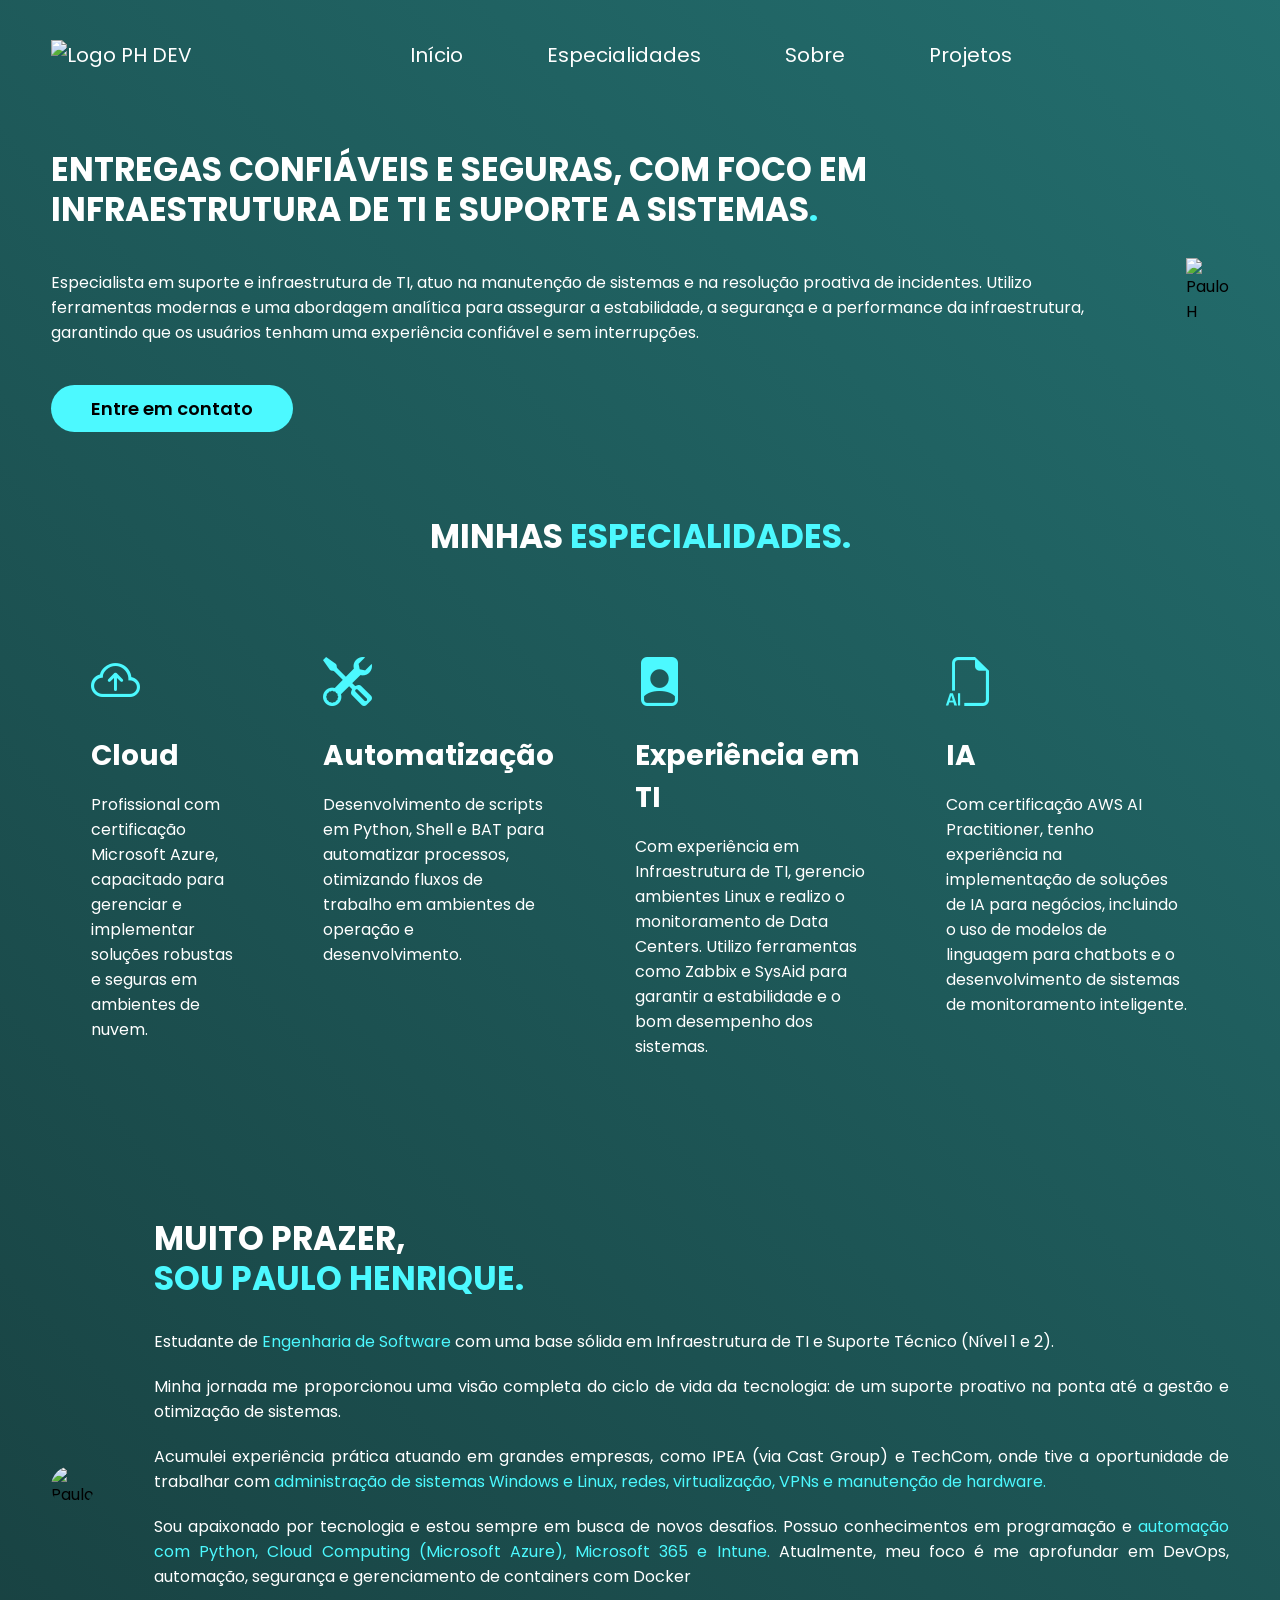
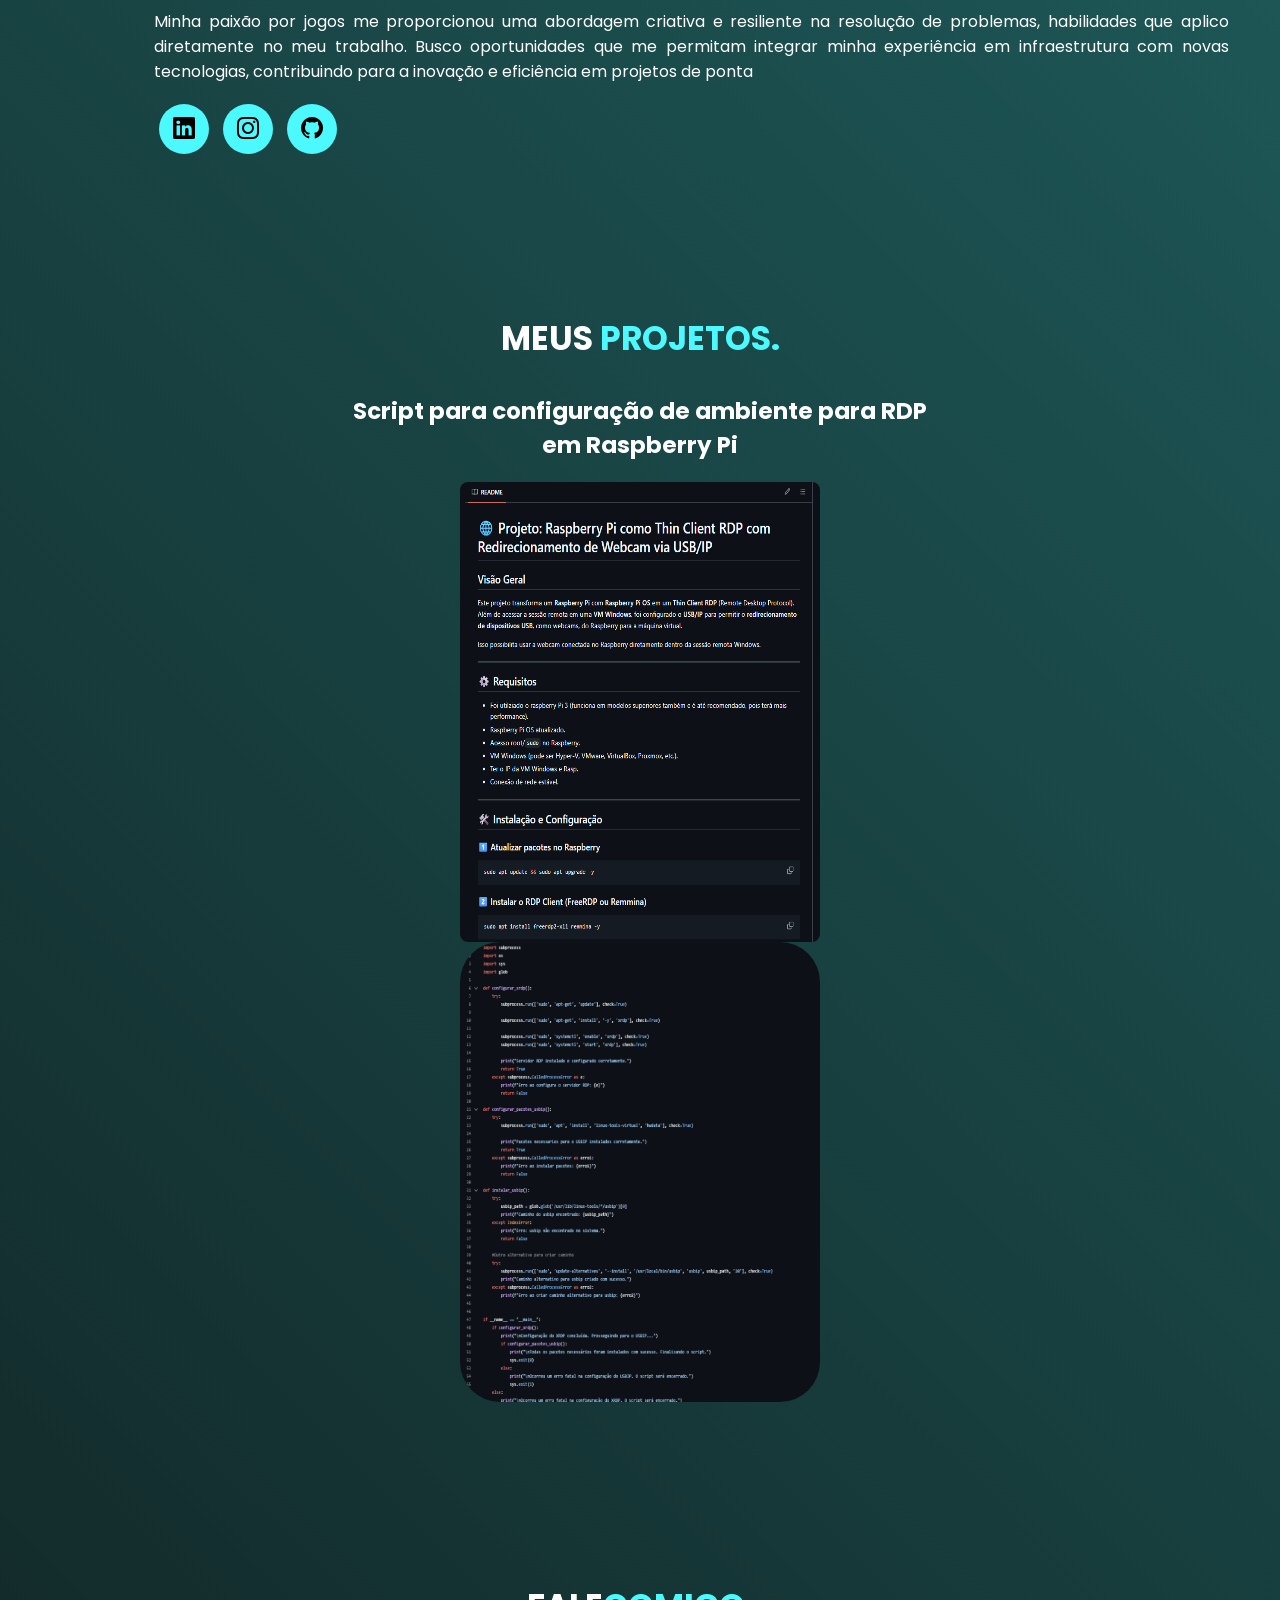
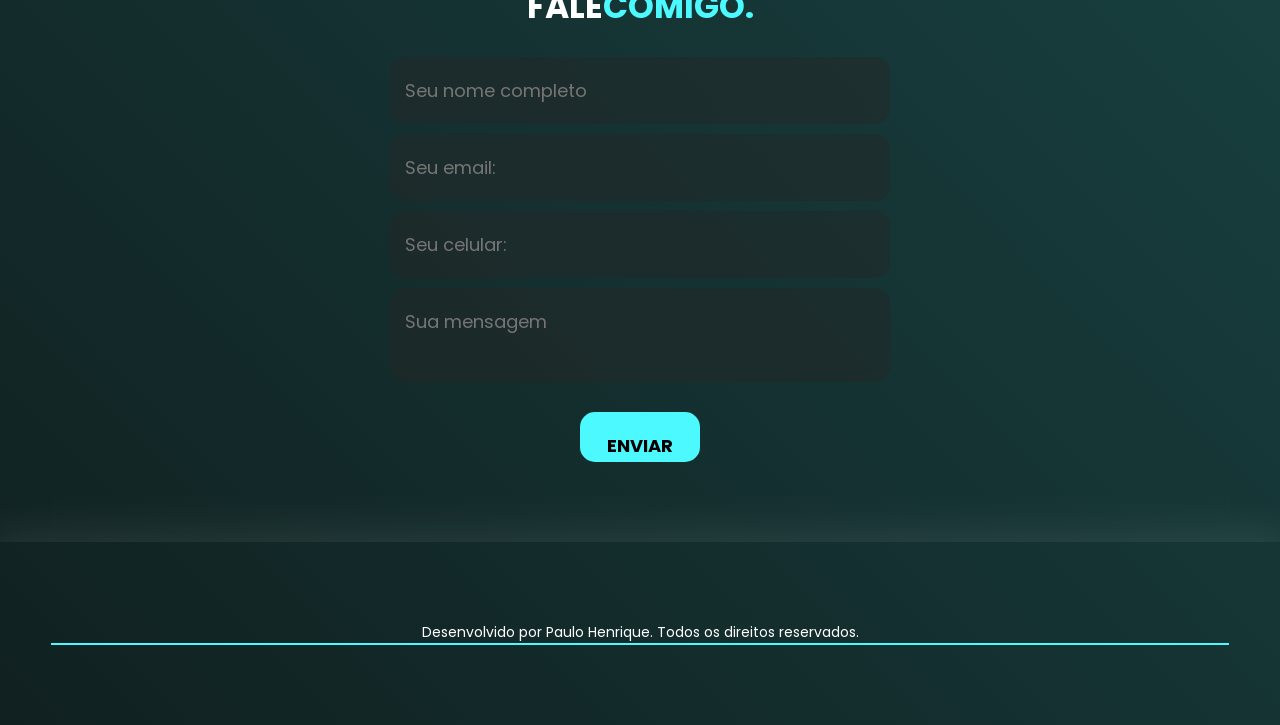
==== PaginaWeb/web.html @ cc7b6ec9 "Mais imagens adicionadas" ====
<!DOCTYPE html>
<html lang="pt-br">

<!--Parte do cabeçalho do site-->
<head>
    <base href="/" />
    <meta charset="UTF-8">
    <meta name="viewport" content="width=device-width, initial-scale=1.0">
    <link rel="stylesheet" href="/PaginaWeb/styleweb.css">
    <!-- Google Fonts -->
    <link rel="preconnect" href="https://fonts.googleapis.com">
    <link rel="preconnect" href="https://fonts.gstatic.com" crossorigin>
    <link href="https://fonts.googleapis.com/css2?family=Poppins:wght@100;200;300;400;500;600;700;800;900&display=swap" rel="stylesheet">
    <link rel="stylesheet" href="https://cdn.jsdelivr.net/npm/bootstrap-icons@1.11.3/font/bootstrap-icons.min.css">
    <title></title>
</head>

<!--Começa o corpo do site-->
<body>
    <header>
        <div class="interface">
            <div class="logo">
                <a href="#">
                    <img src="PaginaWeb/images/logo3.png" alt="Logo PH DEV" width="140" height="150">
                </a>
            </div>
            <nav class="menu-desktop">
                <ul>
                    <li><a href="#inicio">Início</a></li>
                    <li><a href="#especialidades">Especialidades</a></li>
                    <li><a href="#sobre">Sobre</a></li>
                    <li><a href="#projetos">Projetos</a></li>
                </ul>
            </nav>

            <!--menu mobile-->
            <div class="menu-mobile">
                <div class="ph-abrir menu">
                    <i class="bi bi-list"></i>
                </div>
                <div class="ph-fechar">
                    <i class="bi bi-x-lg"></i>
                </div>
                <nav>
                    <ul>
                        <li><a href="#">Início</a></li>
                        <li><a href="#">Especialidades</a></li>
                        <li><a href="#">Sobre</a></li>
                        <li><a href="#">Projetos</a></li>
                        <li><a href="#">Contato</a></li>
                    </ul>
                </nav>
            </div><!--meumobile-->
            <div class="overlay-menu"></div>
        </div><!--interface-->
    </header>
    <!--Fim do mobile-->

    <main>
        <section id="inicio" class="topo-do-site">
            <div class="interface">
                <div class="flex">
                    <div class="txt-topo-site">
                        <h1>ENTREGAS CONFIÁVEIS E SEGURAS, COM FOCO EM INFRAESTRUTURA DE TI E SUPORTE A SISTEMAS<span>.</span></h1>
                        <p>Especialista em suporte e infraestrutura de TI, atuo na manutenção de sistemas e na resolução proativa de incidentes. Utilizo ferramentas modernas e uma abordagem analítica para assegurar a estabilidade, a segurança e a performance da infraestrutura, garantindo que os usuários tenham uma experiência confiável e sem interrupções.</p>
                        <div class="ph-contato">
                            <button onclick="toggleMenu()">Entre em contato</button>
                            <div id="menu-contato" class="dropdown-content">
                                <a href="mailto:paulo.henrg1@gmail.com" target="_blank">Email</a>
                                <a href="https://wa.me/61998607824" target="_blank">Whatsapp</a>
                                <a href="https://www.linkedin.com/in/euopaulo" target="_blank">linkedin</a>
                            </div>
                        </div><!--fim do phcontato-->
                    </div><!--txt-->
                    <div class="img-topo-site">
                        <img src="/PaginaWeb/images/datacenter.png" alt="Paulo H" width="530" height="500"
                            height="410">
                    </div><!--img-->
                </div><!--flex-->
            </div><!--interface-->
        </section><!--topodosite-->

        
        <section id="especialidades" class="especialidades">
            <div class="interface">
                <h2 class="titulo">MINHAS <span>ESPECIALIDADES.</span></h2>
                <div class="flex">
                    <div class="especialidades-box">
                        <i class="bi bi-cloud-arrow-up"></i>
                        <h3>Cloud</h3>
                        <p>Profissional com certificação Microsoft Azure, capacitado para gerenciar e implementar soluções robustas e seguras em ambientes de nuvem.</p>
                    </div>
                    <div class="especialidades-box">
                        <i class="bi bi-tools"></i>
                        <h3>Automatização</h3>
                        <p>Desenvolvimento de scripts em Python, Shell e BAT para automatizar processos, otimizando fluxos de trabalho em ambientes de operação e desenvolvimento.</p>
                    </div>
                    <div class="especialidades-box">
                        <i class="bi bi-file-person-fill"></i>
                        <h3>Experiência em TI</h3>
                        <p>Com experiência em Infraestrutura de TI, gerencio ambientes Linux e realizo o monitoramento de Data Centers. Utilizo ferramentas como Zabbix e SysAid para garantir a estabilidade e o bom desempenho dos sistemas.</p>
                    </div>
                    <div class="especialidades-box">
                        <i class="bi bi-filetype-ai"></i>
                        <h3>IA</h3>
                        <p>Com certificação AWS AI Practitioner, tenho experiência na implementação de soluções de IA para negócios, incluindo o uso de modelos de linguagem para chatbots e o desenvolvimento de sistemas de monitoramento inteligente.</p>
                </div><!--flex-->
            </div><!--interface-->
        </section><!--especialidades-->

        <section id="sobre" class="sobre">
            <div class="interface">
                <div class="flex">
                    <div class="img-sobre">
                        <img src="/PaginaWeb/images/eu1.png" alt="Paulo" width="330" height="600">
                    </div><!--img-->
                    <div class="txt-sobre">
                        <h2>MUITO PRAZER, <span>SOU PAULO HENRIQUE.</span></h2>
                        <p>Estudante de <span>Engenharia de Software</span> com uma base sólida em Infraestrutura de TI e Suporte Técnico (Nível 1 e 2).</p>
                        <p>Minha jornada me proporcionou uma visão completa do ciclo de vida da tecnologia: de um suporte proativo na ponta até a gestão e otimização de sistemas.</p>

                            <p>Acumulei experiência prática atuando em grandes empresas, como IPEA (via Cast Group) e TechCom, onde tive a oportunidade de trabalhar com <span>administração de sistemas Windows e Linux, redes, virtualização, VPNs e manutenção de hardware.</span></p>

                        <p>Sou apaixonado por tecnologia e estou sempre em busca de novos desafios. Possuo conhecimentos em programação e <span>automação com Python, Cloud Computing (Microsoft Azure), Microsoft 365 e Intune.</span> Atualmente, meu foco é me aprofundar em DevOps, automação, segurança e gerenciamento de containers com Docker</p>

                        <p>Minha paixão por jogos me proporcionou uma abordagem criativa e resiliente na resolução de problemas, habilidades que aplico diretamente no meu trabalho. Busco oportunidades que me permitam integrar minha experiência em infraestrutura com novas tecnologias, contribuindo para a inovação e eficiência em projetos de ponta</p>
                        <div class="ph-social">
                            <a href="https://www.linkedin.com/in/euopaulo/"><button><i
                                        class="bi bi-linkedin"></i></button></a>
                            <a href="https://www.instagram.com/paulin.cx/"><button><i
                                        class="bi bi-instagram"></i></button></a>
                            <a href="https://github.com/euopaulin"><button><i class="bi bi-github"></i></button></a>
                        </div>
                    </div><!--flex-->
                </div><!--interface-->
        </section><!--sobre-->

        <section id="projetos" class="portfolio">
            <div class="container">
                <h2>MEUS <span>PROJETOS.</span></h2>
                <div class="project-list">
                        <div class="portfolio-img">
                            <h3 class="ScriptLinux">Script para configuração de ambiente para RDP em Raspberry Pi</h3>
                            <img class="img-port" src="/PaginaWeb/images/rdp.png" alt="Projeto RDP Raspberry Pi" height="800" width="730" style="border-radius: 8px;">
                            <img class="img-port" src="/PaginaWeb/images/port2.png" alt="Icone RDP" width="80" height="80">
                        </div>
                    
                </div>
            </div>
        </section>

        <section id="formulario" class="formulario">
            <div class="interface">
                <h2 class="titulo">FALE<span>COMIGO.</span></h2>
                &nbsp&nbsp
                <form action="">
                    <input type="text" name="" id="formul" placeholder="Seu nome completo" required>
                    <input type="text" name="" id="" placeholder="Seu email:" required>
                    <input type="text" name="" id="" placeholder="Seu celular:" required>
                    <textarea name="" id="" placeholder="Sua mensagem" required></textarea>
                    <div class="btn-enviar"><input type="submit" value="ENVIAR"></div>
                </form>
            </div><!--interface-->
        </section><!--formulario-->
    </main>
    <footer>
        <div class="interface">
            <div class="line-footer">
            </div>
            <section class="creditos">
                <p>Desenvolvido por Paulo Henrique. Todos os direitos reservados.</p>
                <div class="line-footer borda">
                    <p>
                        <i></i>
                    </p>
                </div>
            </section>
        </div><!--interface-->
    </footer>
    <script src="script.js"></script>
</body>
</html>
---- PaginaWeb/styleweb.css ----
/* ESTILO GERAL */
/*@keyframes fundoAnimado {
  0% {
    background-position: 0% 50%;
  }
  50% {
    background-position: 100% 50%;
  }
  100% {
    background-position: 0% 50%;
  }
}*/
* {
  margin: 0;
  padding: 0;
  box-sizing: border-box;
  font-family: "Poppins", sans-serif;
}

body {
  animation: fundoAnimado 8s infinite;
  background: linear-gradient(45deg, #227272, #0c0c0c, #30a7a7);
  background-size: 400% 400%;
  transition: background 5s ease;
}

.interface {
  max-width: 1280px;
  margin: 0 auto;
}

.flex {
  display: flex;
}

h2.titulo {
  color: white;
  font-size: 33px;
  text-align: center;
}

button:hover {
  box-shadow: 0px 0px 8px rgb(76, 249, 255);
  transform: scale(1.05);
  transition: 0.2s;
}

h2.titulo span {
  color: rgb(76, 249, 255);
  font-size: 33px;
  text-align: center;
}

/* ESTILO DO CABEÇALHO */

header {
  padding: 40px 4%;
}

header > .interface {
  display: flex;
  align-items: center;
  justify-content: space-between;
}

header a {
  color: rgb(255, 255, 255);
  text-decoration: none;
  font-size: 20px;
  display: inline-block;
  transition: 0.2s;
}

header nav.menu-desktop a:hover {
  color: rgb(76, 249, 255);
  transform: scale(1.05);
}

header nav.menu-desktop ul {
  list-style-type: none;
}

header nav.menu-desktop li {
  display: inline-block;
  padding: 0 40px;
}

/*ESTILO MENU MOBILE*/
.ph-abrir menu i {
  color: rgb(76, 249, 255);
  font-size: 40px;
}

.menu-mobile {
  background-color: rgb(1, 15, 15);
  height: 100vh;
  position: fixed;
  top: 0;
  right: 0;
  z-index: 99999;
  width: 0%;
  overflow: hidden;
}

.menu-mobile .ph-fechar i {
  color: rgb(76, 249, 255);
  font-size: 30px;
}

.menu-mobile .ph-fechar {
  padding: 20px 5%;
}

.menu-mobile nav ul {
  text-align: right;
}

.menu-mobile nav li a {
  color: #fff;
  font-size: 20px;
  font-weight: 300;
  padding: 20px 4%;
  display: block;
}

.menu-mobile nav li a:hover {
  background-color: rgb(76, 249, 255);
  color: #fff;
}

.overvaly-menu {
  background-color: #010f0f;
  width: 100%;
  height: 100%;
  position: fixed;
  top: 0;
  left: 0;
  z-index: 88888;
}
/*Fim do menu mobile*/

/* Estilo do botão contato*/
.ph-contato button {
  padding: 10px 40px;
  font-size: 18px;
  font-weight: 600;
  background-color: rgb(76, 249, 255);
  border: 0;
  border-radius: 30px;
  cursor: pointer;
  transition: 0.2s;
}
/*Configurações do Dropdown*/

.contato-dropdown {
  position: relative;
  display: inline-block;
}

.dropdown-content {
  display: none;
  position: absolute;
  background-color: #111;
  min-width: 160px;
  box-shadow: 0px 8px 16px rgba(0, 0, 0, 0.2);
  z-index: 1;
}

.dropdown-content a {
  color: #00ffff;
  padding: 12px 16px;
  text-decoration: none;
  display: block;
}

.dropdown-content a:hover {
  background-color: #222;
}

/*Fim do Dropdown*/

section.topo-do-site {
  padding: 40px 4%;
}

section.topo-do-site .flex {
  align-items: center;
  justify-content: center;
  gap: 90px;
}

.topo-do-site h1 {
  color: white;
  font-size: 33px;
  line-height: 40px;
}

.topo-do-site .txt-topo-site h1 span {
  color: rgb(76, 249, 255);
}

.topo-do-site .txt-topo-site p {
  color: white;
  margin: 40px 0;
}

.topo-do-site .txt-topo-site h3 {
  color: white;
  font-size: 37px;
}

.topo-do-site .img-topo-site img {
  position: relative;
  animation: flutuar 2s ease-in-out infinite alternate;
}

@keyframes flutuar {
  0% {
    top: 0;
  }

  100% {
    top: 30px;
  }
}

/*ESTILO DAS ESPECIALIDADES*/
section.especialidades {
  padding: 40px 4%;
}

section.especialidades .flex {
  gap: 1px;
}

.especialidades .especialidades-box {
  color: white;
  padding: 40px;
  border-radius: 20px;
  margin-top: 45px;
  transition: 0.2s;
}

.especialidades .especialidades-box:hover {
  transform: scale(1.05);
  box-shadow: 0 0 8px rgba(255, 255, 255, 0.452);
}

.especialidades .especialidades-box i {
  font-size: 49px;
  color: rgb(76, 249, 255);
}

.especialidades .especialidades-box h3 {
  font-size: 28px;
  margin: 15px 0;
}

/*ESTILO SOBRE*/

section.sobre {
  padding: 80px 4%;
}

section.sobre .flex {
  align-items: center;
  gap: 60px;
}

.sobre .img-sobre img {
  border-radius: 50px;
  object-fit: cover;
}

.txt-sobre span {
  color: rgb(76, 249, 255);
}

.sobre .txt-sobre {
  color: white;
}

.sobre .txt-sobre h2 {
  font-size: 33px;
  line-height: 40px;
  margin-bottom: 30px;
}

.sobre .txt-sobre h2 span {
  color: rgb(76, 249, 255);
  display: block;
}

.sobre .txt-sobre p {
  margin: 20px 0;
  text-align: justify;
}

.ph-social button {
  width: 50px;
  height: 50px;
  border-radius: 30px;
  border: none;
  background-color: rgb(76, 249, 255);
  font-size: 22px;
  cursor: pointer;
  margin: 0 5px;
}

/*ESTILO DO PORTFOLIO*/

section.portfolio {
  padding: 80px 4%;
}

section.portfolio .flex {
  justify-content: space-around;
  margin-top: 60px;
}

.img-port {
  width: 360px;
  height: 460px;
  background-size: cover;
  background-position: 100% 0%;
  transition: 8s;
  border-radius: 40px;
  position: relative;
}

.img-port:hover {
  background-position: 100% 100%;
}

.overlay {
  position: absolute;
  top: 0;
  left: 0;
  width: 100%;
  height: 100%;
  background-color: rgba(0, 0, 0, 0.726);
  border-radius: 40px;
  display: flex;
  font-size: 24px;
  font-weight: 600;
  color: #fff;
  opacity: 0;
  transition: 5s;
}

.overlay:hover {
  opacity: 1;
}

.portfolio h2 {
  color: white;
  font-size: 33px;
  text-align: center;
  margin: 0px 0px 20px 0px;
}

.portfolio h2 span {
  color: rgb(76, 249, 255);
  font-size: 33px;
  text-align: center;
}

.project-list {
  display: flex;
  flex-wrap: wrap;
  gap: 20px;
  margin: 0px 300px 0px 300px;
  border-radius: 8px;
}

.portfolio-item h3 {
  margin-top: 20px;
  color: white;
  font-size: 20px;
  font-weight: 500;
  text-align: center;
}

.portfolio-img h3 {
  color: white;
  font-size: 23px;
  text-align: center;
  margin-top: 10px;
}

.portfolio-img {
  display: flex;
  flex-direction: column;
  align-items: center;
  margin: 0px 0px 20px 0px;
}

.ScriptLinux {
  margin: 0px 0px 20px 0px;
}

/*ESTILO DO FORMULARIO DE CONTATO */

section.formulario {
  padding: 80px 4px;
}

form {
  max-width: 500px;
  margin: 0 auto;
  display: flex;
  justify-content: center;
  flex-direction: column;
  gap: 10px;
}

form input,
form textarea {
  width: 100%;
  background-color: rgba(39, 39, 39, 0.459);
  border: 0;
  outline: 0;
  padding: 20px 15px;
  border-radius: 15px;
  color: #fff;
  font-size: 18px;
}

form textarea {
  resize: none;
  max-height: 200px;
}

form .btn-enviar {
  margin-top: 20px;
  text-align: center;
}

form .btn-enviar input {
  width: 120px;
  height: 50px;
  background-color: rgb(76, 249, 255);
  color: black;
  font-weight: 700;
  cursor: pointer;
  transition: 2s;
}

form .titulo {
  display: flex;
  flex-direction: column;
  align-items: center;
  margin: 20px 0px 0px 0px;
}

/*ESTILO DO RODAPÉ*/

footer {
  padding: 40px 4%;
  box-shadow: 0 0 40px 10px #ffffff17;
}

footer .flex {
  justify-content: space-between;
}

footer .line-footer {
  padding: 20px 0;
}

.borda {
  border-top: 2px solid rgb(76, 249, 255);
}

footer .line-footer p i {
  color: #fff;
  font-size: 22px;
}

footer .line-footer p a {
  color: #fff;
}

@media screen and (max-width: 1020px) {
  /*CLASSES GERAIS*/
  .flex {
    flex-direction: column;
  }

  .topo-do-site .flex {
    flex-direction: column-reverse;
  }

  h2.titulo {
    font-size: 34px;
    line-height: 30px;
  }

  /*CABEÇALHO*/
  .menu-desktop,
  .ph-contato {
    display: none;
  }

  /*TOPO DO SITE*/

  section.topo-do-site .flex {
    gap: 40px;
  }

  section.topo-do-site {
    padding: 20px 8%;
  }

  .topo-do-site h1 {
    font-size: 30px;
  }

  /*ESPECIALIDADES*/

  section.especialidades {
    padding: 40px 8%;
  }

  /*SOBRE*/

  section.sobre {
    padding: 80px 8%;
  }

  .sobre .txt-sobre h2 {
    font-size: 34px;
    line-height: 35px;
    text-align: center;
  }

  .ph-social {
    text-align: center;
  }

  .img-sobre img {
    width: 100%;
    height: 100%;
  }

  /*PORTFOLIO*/
  section.portfolio {
    padding: 80px 8%;
  }

  .container h2 {
    margin: 10px 0px 0px 0px;
  }

  .img-port {
    display: inline-block;
  }

  /*RODAPÉ*/
  footer .flex {
    flex-direction: column;
  }

  footer .line-footer {
    text-align: center;
  }

  section.formulario titulo {
    gap: 60px;
  }
}

  .creditos p {
    text-align: center;
    color: white;
    font-size: 14px;
  }
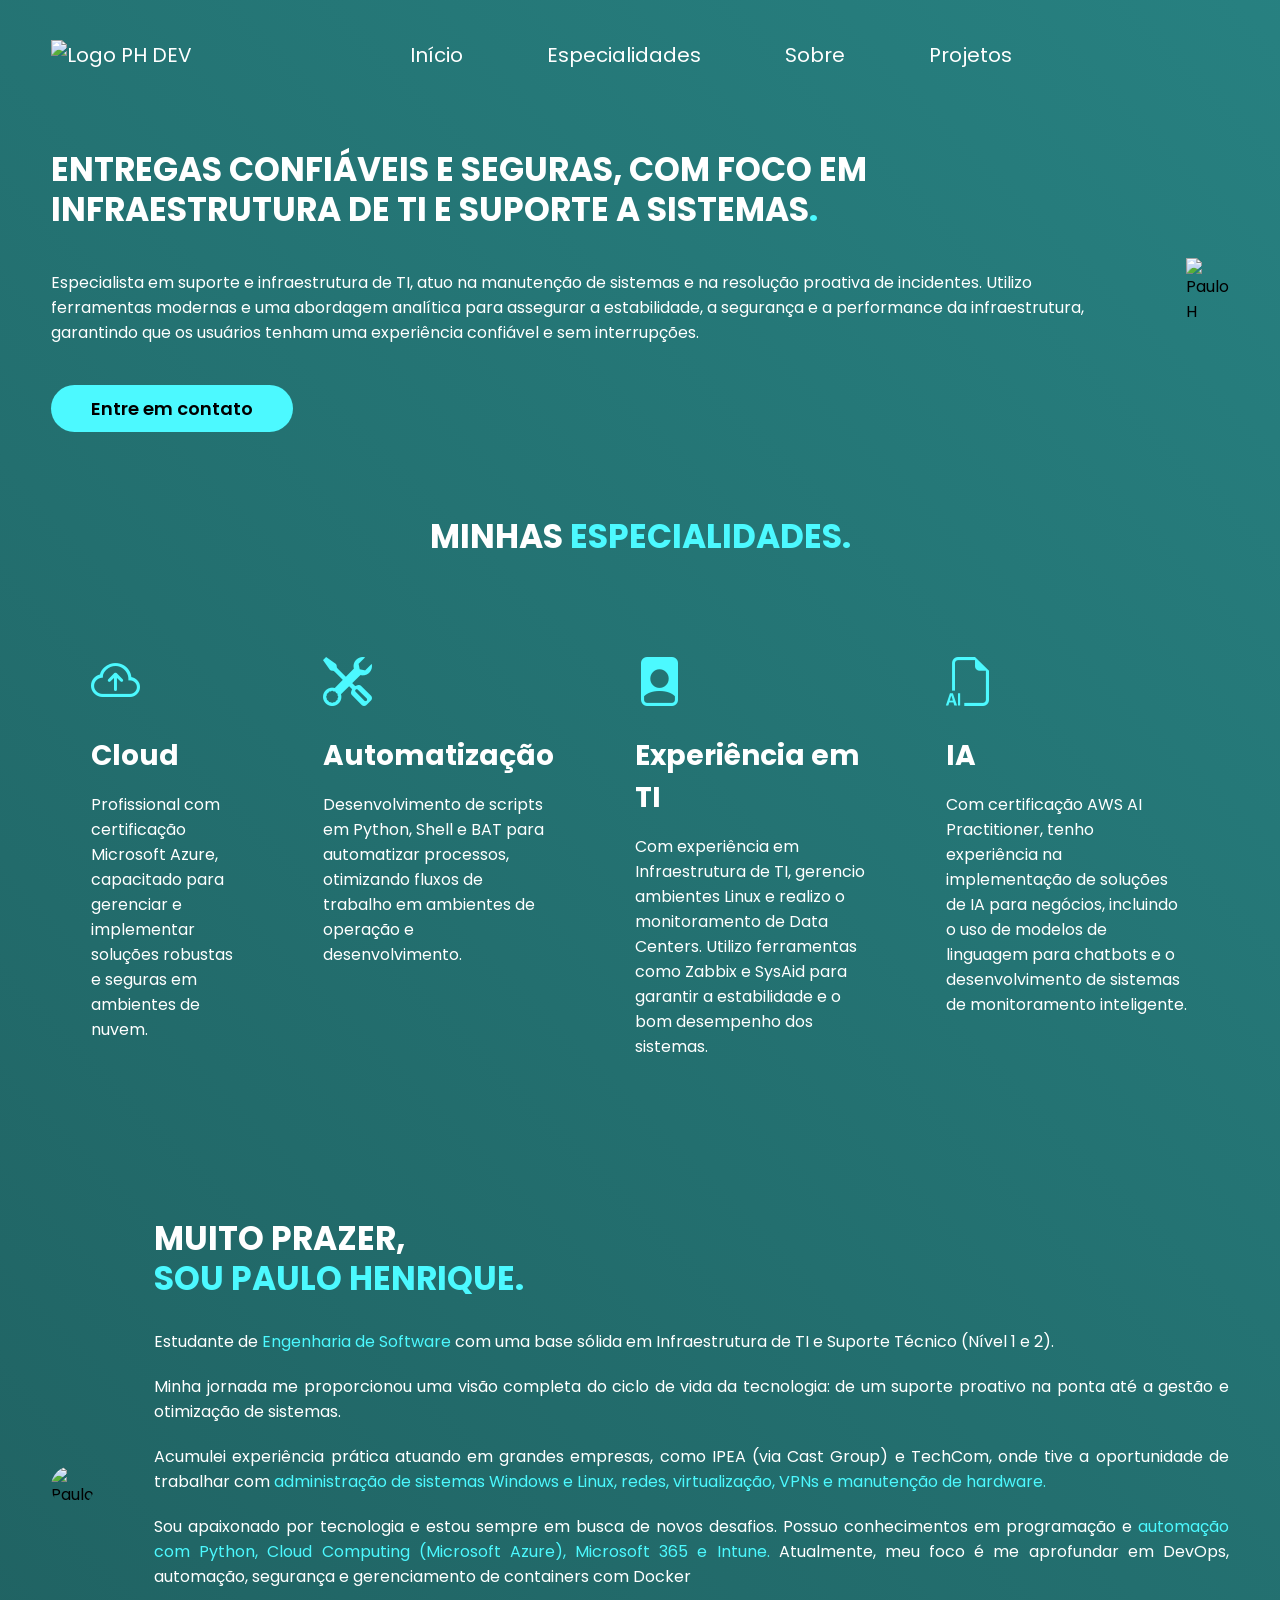
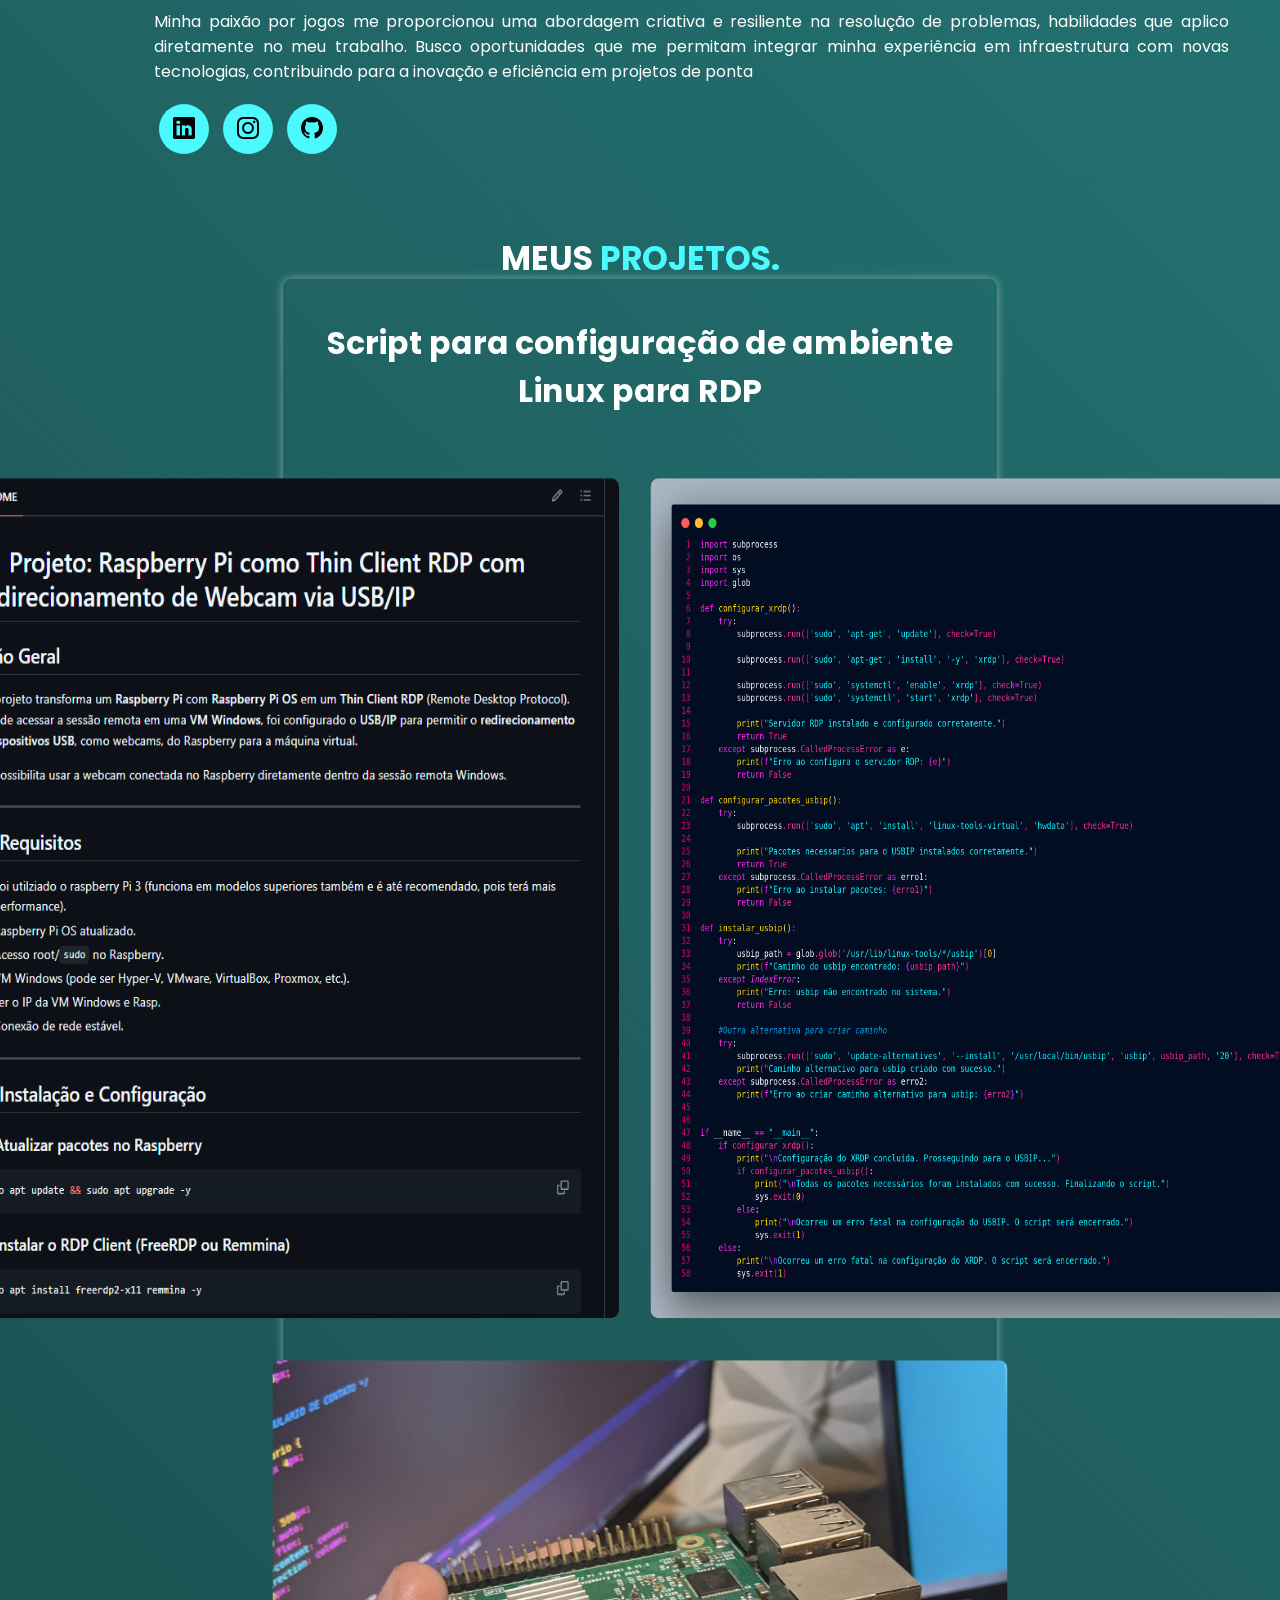
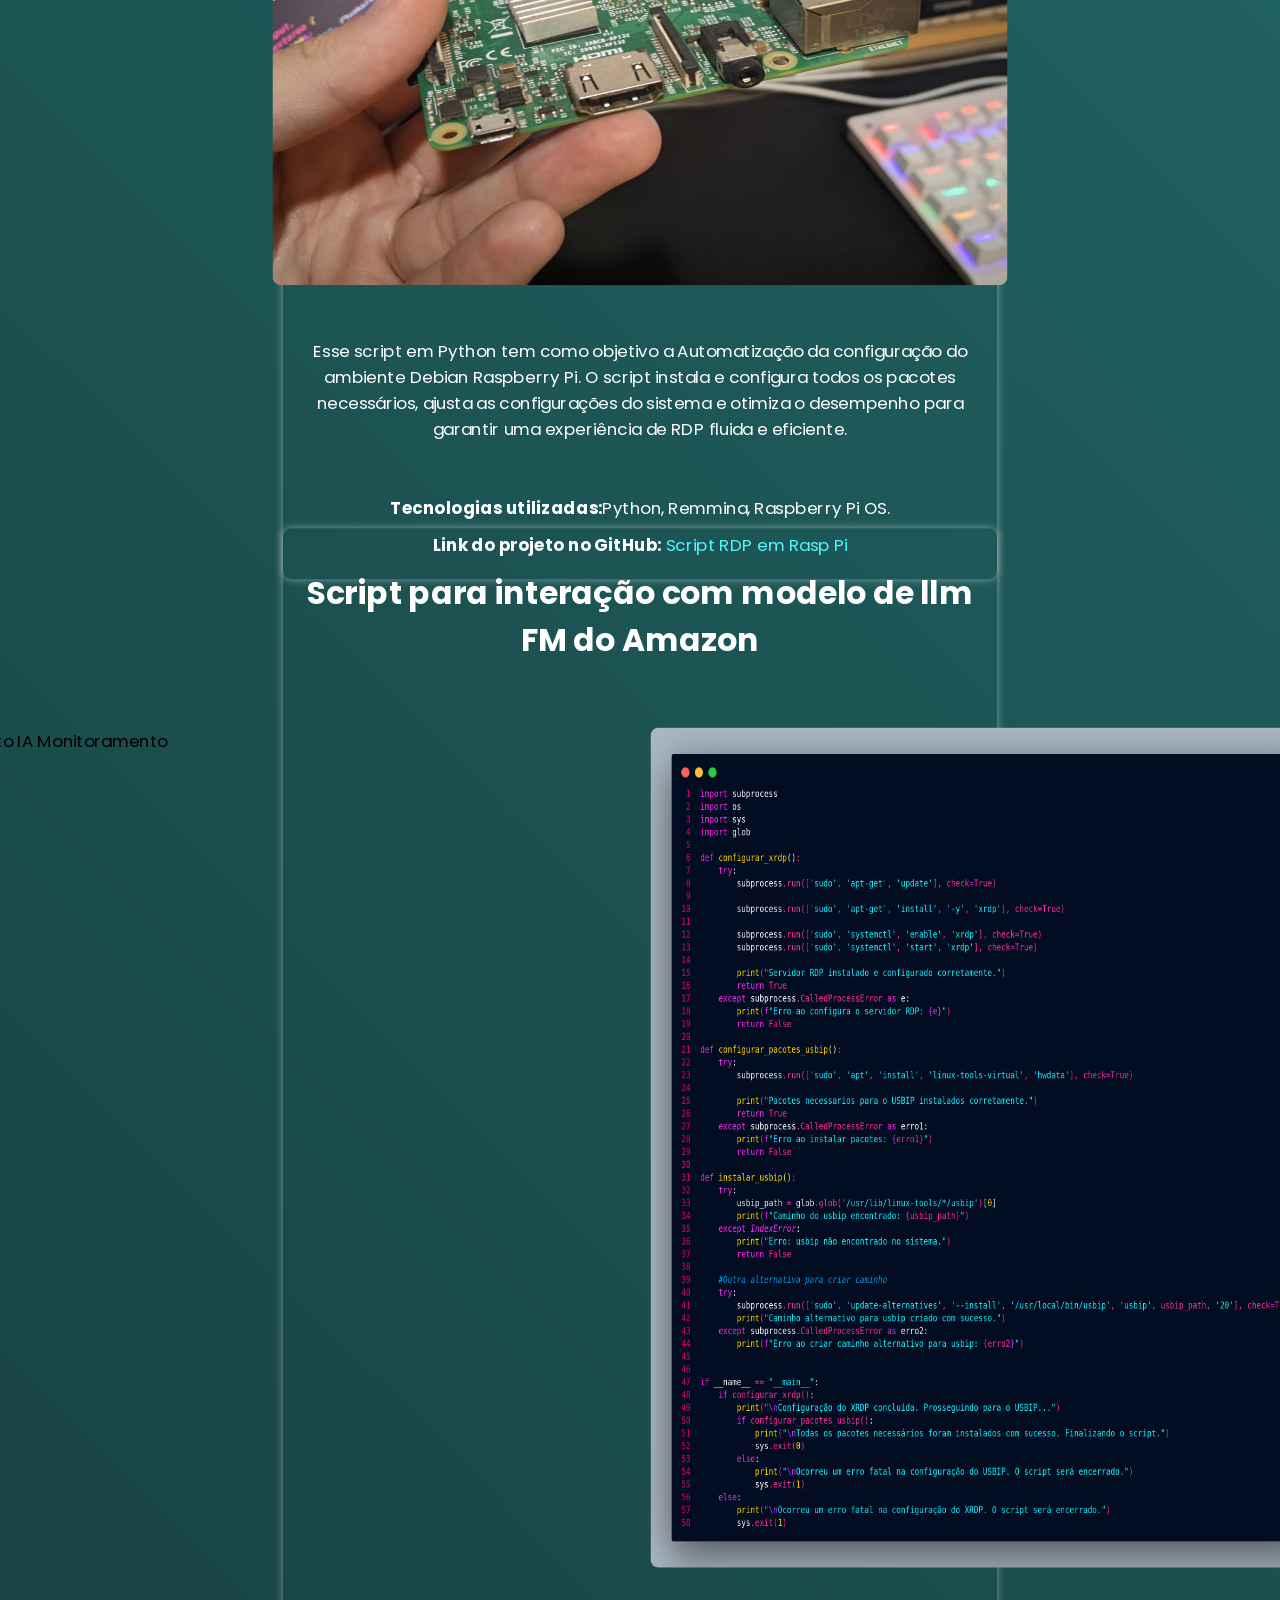
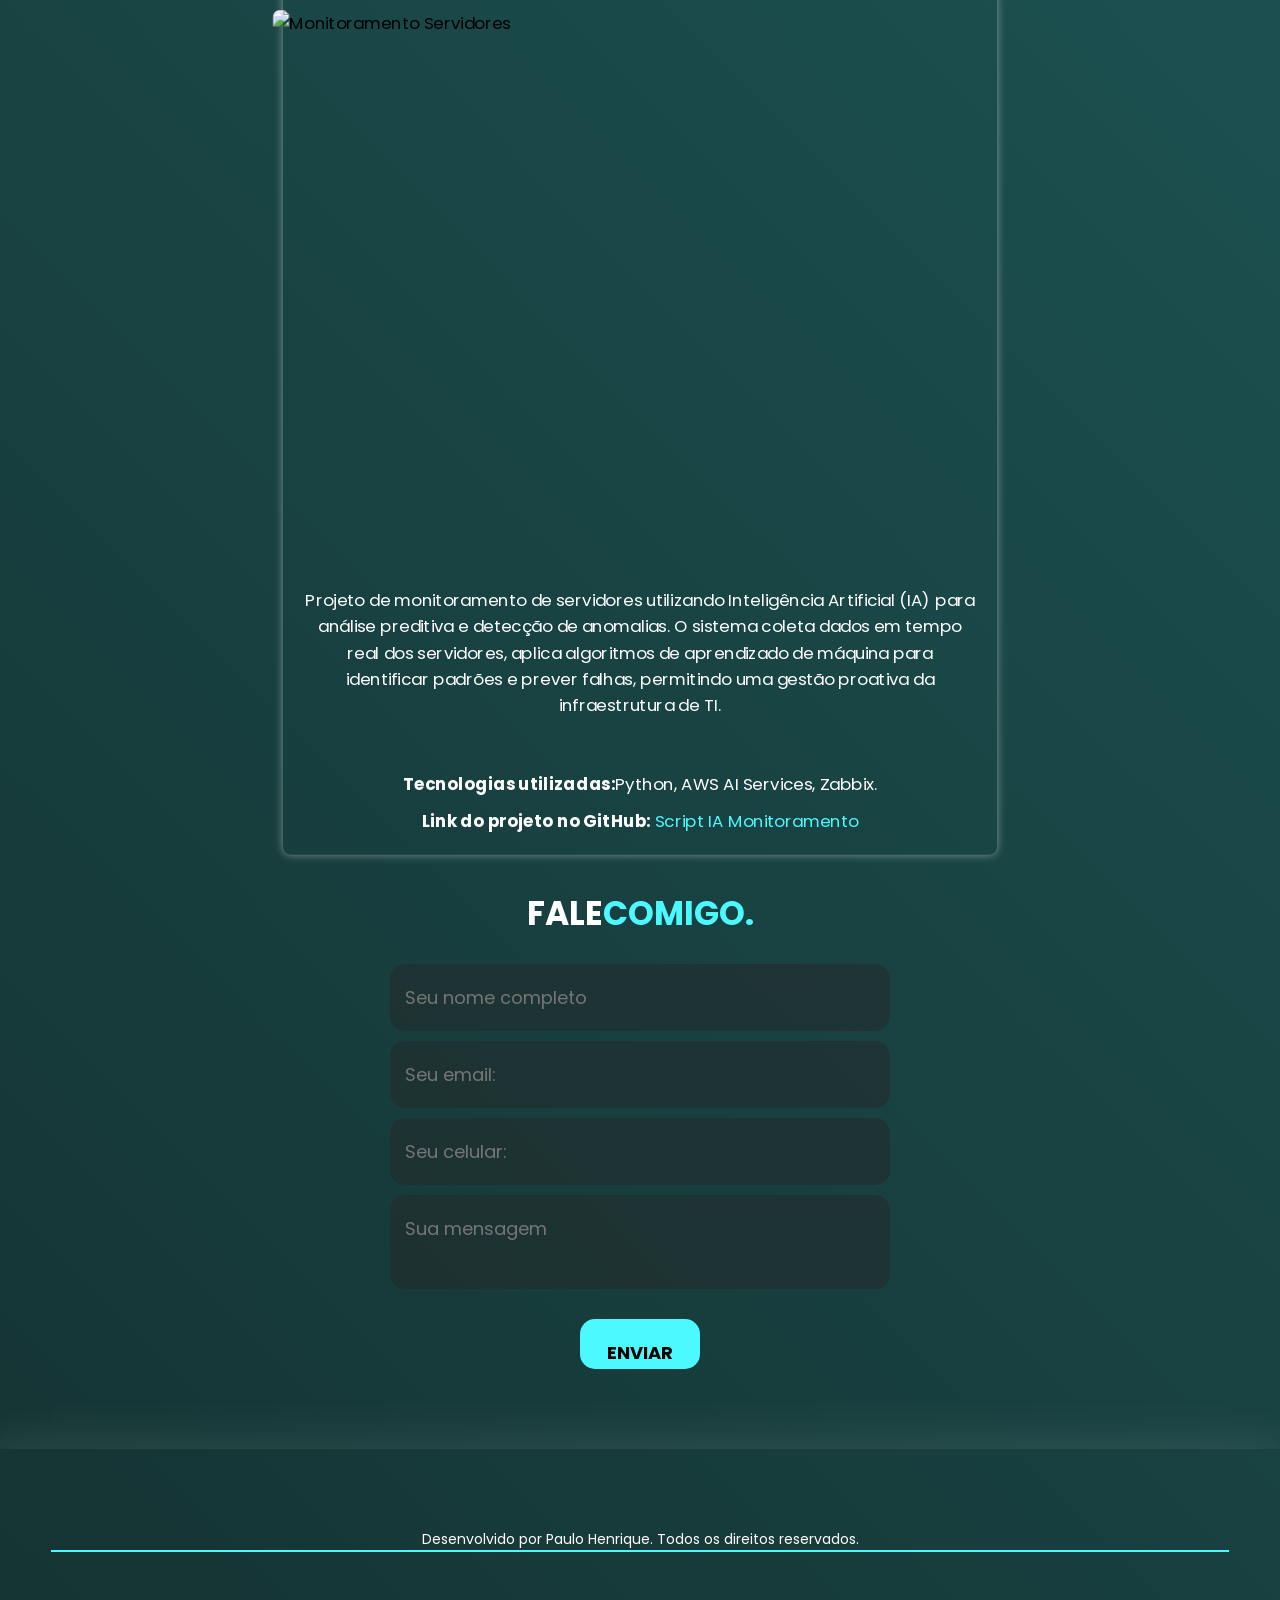
==== commit 7498de31: "Criação de sessões dos projetos" ====
--- a/PaginaWeb/web.html
+++ b/PaginaWeb/web.html
@@ -131,20 +131,50 @@
                                         class="bi bi-instagram"></i></button></a>
                             <a href="https://github.com/euopaulin"><button><i class="bi bi-github"></i></button></a>
                         </div>
-                    </div><!--flex-->
-                </div><!--interface-->
-        </section><!--sobre-->
-
+                    </div>
+                </div>
+        </section>
+                <!-- div para os meus projetos -->
         <section id="projetos" class="portfolio">
             <div class="container">
                 <h2>MEUS <span>PROJETOS.</span></h2>
                 <div class="project-list">
+                    <h3 class="ScriptLinux">Script para configuração de ambiente Linux para RDP</h3>
                         <div class="portfolio-img">
-                            <h3 class="ScriptLinux">Script para configuração de ambiente para RDP em Raspberry Pi</h3>
-                            <img class="img-port" src="/PaginaWeb/images/rdp.png" alt="Projeto RDP Raspberry Pi" height="800" width="730" style="border-radius: 8px;">
-                            <img class="img-port" src="/PaginaWeb/images/port2.png" alt="Icone RDP" width="80" height="80">
-                        </div>
-                    
+                            <img class="img-port" src="/PaginaWeb/images/rdp.png" alt="Projeto RDP Raspberry Pi">
+                            <img class="img-port" src="/PaginaWeb/images/code.png" alt="Icone RDP">
+                        </div>
+                        <div class="img-rasp">
+                            <img src="/PaginaWeb/images/a2.jpg" alt="Raspberry Pi">
+                        </div>
+                        <div class="project-description">
+                            <p>Esse script em Python tem como objetivo a Automatização da configuração do ambiente Debian Raspberry Pi. O script instala e configura todos os pacotes necessários, ajusta as configurações do sistema e otimiza o desempenho para garantir uma experiência de RDP fluida e eficiente.</p>
+                        </div>
+                        <div class="project-info">
+                            <p class="p1"><strong>Tecnologias utilizadas:</strong> Python, Remmina, Raspberry Pi OS.</p>
+                            <p class="p2"><strong>Link do projeto no GitHub:</strong> <a href="https://github.com/euopaulin/RDP_Raspberry">&nbsp;Script RDP em Rasp Pi</a></p>
+                        </div>
+                </div>
+            </div>
+        </section>
+        <section id="projetos" class="portfolio">
+            <div class="container">
+                <div class="project-list">
+                    <h3 class="ScriptLinux">Script para interação com modelo de llm FM do Amazon </h3>   
+                        <div class="portfolio-img">
+                            <img class="img-port" src="/PaginaWeb/images/ia.png" alt="Projeto IA Monitoramento">
+                            <img class="img-port" src="/PaginaWeb/images/code.png" alt="Icone IA">
+                        </div>
+                        <div class="img-rasp">
+                            <img src="/PaginaWeb/images/a3.jpg" alt="Monitoramento Servidores">
+                        </div>
+                        <div class="project-description">
+                            <p>Projeto de monitoramento de servidores utilizando Inteligência Artificial (IA) para análise preditiva e detecção de anomalias. O sistema coleta dados em tempo real dos servidores, aplica algoritmos de aprendizado de máquina para identificar padrões e prever falhas, permitindo uma gestão proativa da infraestrutura de TI.</p>
+                        </div>
+                        <div class="project-info">
+                            <p class="p1"><strong>Tecnologias utilizadas:</strong> Python, AWS AI Services, Zabbix.</p>
+                            <p class="p2"><strong>Link do projeto no GitHub:</strong> <a href="https://github.com/euopaulin/IA_Monitoramento">&nbsp;Script IA Monitoramento</a></p>
+                        </div>
                 </div>
             </div>
         </section>
--- a/PaginaWeb/styleweb.css
+++ b/PaginaWeb/styleweb.css
@@ -307,47 +307,29 @@
   margin: 0 5px;
 }
 
-/*ESTILO DO PORTFOLIO*/
-
-section.portfolio {
+/*ESTILO DO MEUS PROJETOS*/
+
+section.projetos {
   padding: 80px 4%;
 }
 
-section.portfolio .flex {
+section.projetos .flex {
   justify-content: space-around;
   margin-top: 60px;
 }
 
 .img-port {
-  width: 360px;
-  height: 460px;
-  background-size: cover;
-  background-position: 100% 0%;
-  transition: 8s;
-  border-radius: 40px;
+  width: 650px;
+  height: 800px;
+  border-radius: 8px;
   position: relative;
+  margin: 0px 20px 0px 10px;
 }
 
 .img-port:hover {
   background-position: 100% 100%;
 }
 
-.overlay {
-  position: absolute;
-  top: 0;
-  left: 0;
-  width: 100%;
-  height: 100%;
-  background-color: rgba(0, 0, 0, 0.726);
-  border-radius: 40px;
-  display: flex;
-  font-size: 24px;
-  font-weight: 600;
-  color: #fff;
-  opacity: 0;
-  transition: 5s;
-}
-
 .overlay:hover {
   opacity: 1;
 }
@@ -365,14 +347,6 @@
   text-align: center;
 }
 
-.project-list {
-  display: flex;
-  flex-wrap: wrap;
-  gap: 20px;
-  margin: 0px 300px 0px 300px;
-  border-radius: 8px;
-}
-
 .portfolio-item h3 {
   margin-top: 20px;
   color: white;
@@ -381,22 +355,66 @@
   text-align: center;
 }
 
-.portfolio-img h3 {
-  color: white;
-  font-size: 23px;
+.portfolio-img {
+  display: flex;
+  justify-content: center; /* Centraliza as imagens dentro do container */
+  align-items: center;
+}
+
+.ScriptLinux {
+  color: white;
+  margin: 20px 0px 20px 0px;
+  text-align: center;
+  font-size: 30px;
+}
+
+.project-list {
+  display: flex;
+  flex-direction: column;
+  gap: 40px;
+  align-items: center;
+  box-shadow: 0 0 8px rgba(255, 255, 255, 0.452);
+  padding: 20px;
+  border-radius: 8px;
+  margin-left: 300px;
+  margin-right: 300px;
+  margin-top: 40px;
+  transition: 0.2s;
+  transform: scale(1.05);
+}
+
+.project-list:hover {
+  box-shadow: 0 0 12px rgb(76, 249, 255);
+  transform: scale(1.05);
+}
+
+.project-description {
+  color: white;
+  max-width: 800px;
   text-align: center;
   margin-top: 10px;
 }
 
-.portfolio-img {
-  display: flex;
-  flex-direction: column;
-  align-items: center;
-  margin: 0px 0px 20px 0px;
-}
-
-.ScriptLinux {
-  margin: 0px 0px 20px 0px;
+.img-rasp img {
+  height: 500px;
+  width: 700px;
+  display: flex;
+  justify-content: center;
+  border-radius: 8px;
+}
+
+.project-info p {
+  display: flex;
+  color: white;
+  margin-top: 10px;
+  text-decoration: none;
+  justify-content: center;
+}
+
+.project-info a {
+  justify-content: center;
+  color: rgb(76, 249, 255);
+  text-decoration: none;
 }
 
 /*ESTILO DO FORMULARIO DE CONTATO */
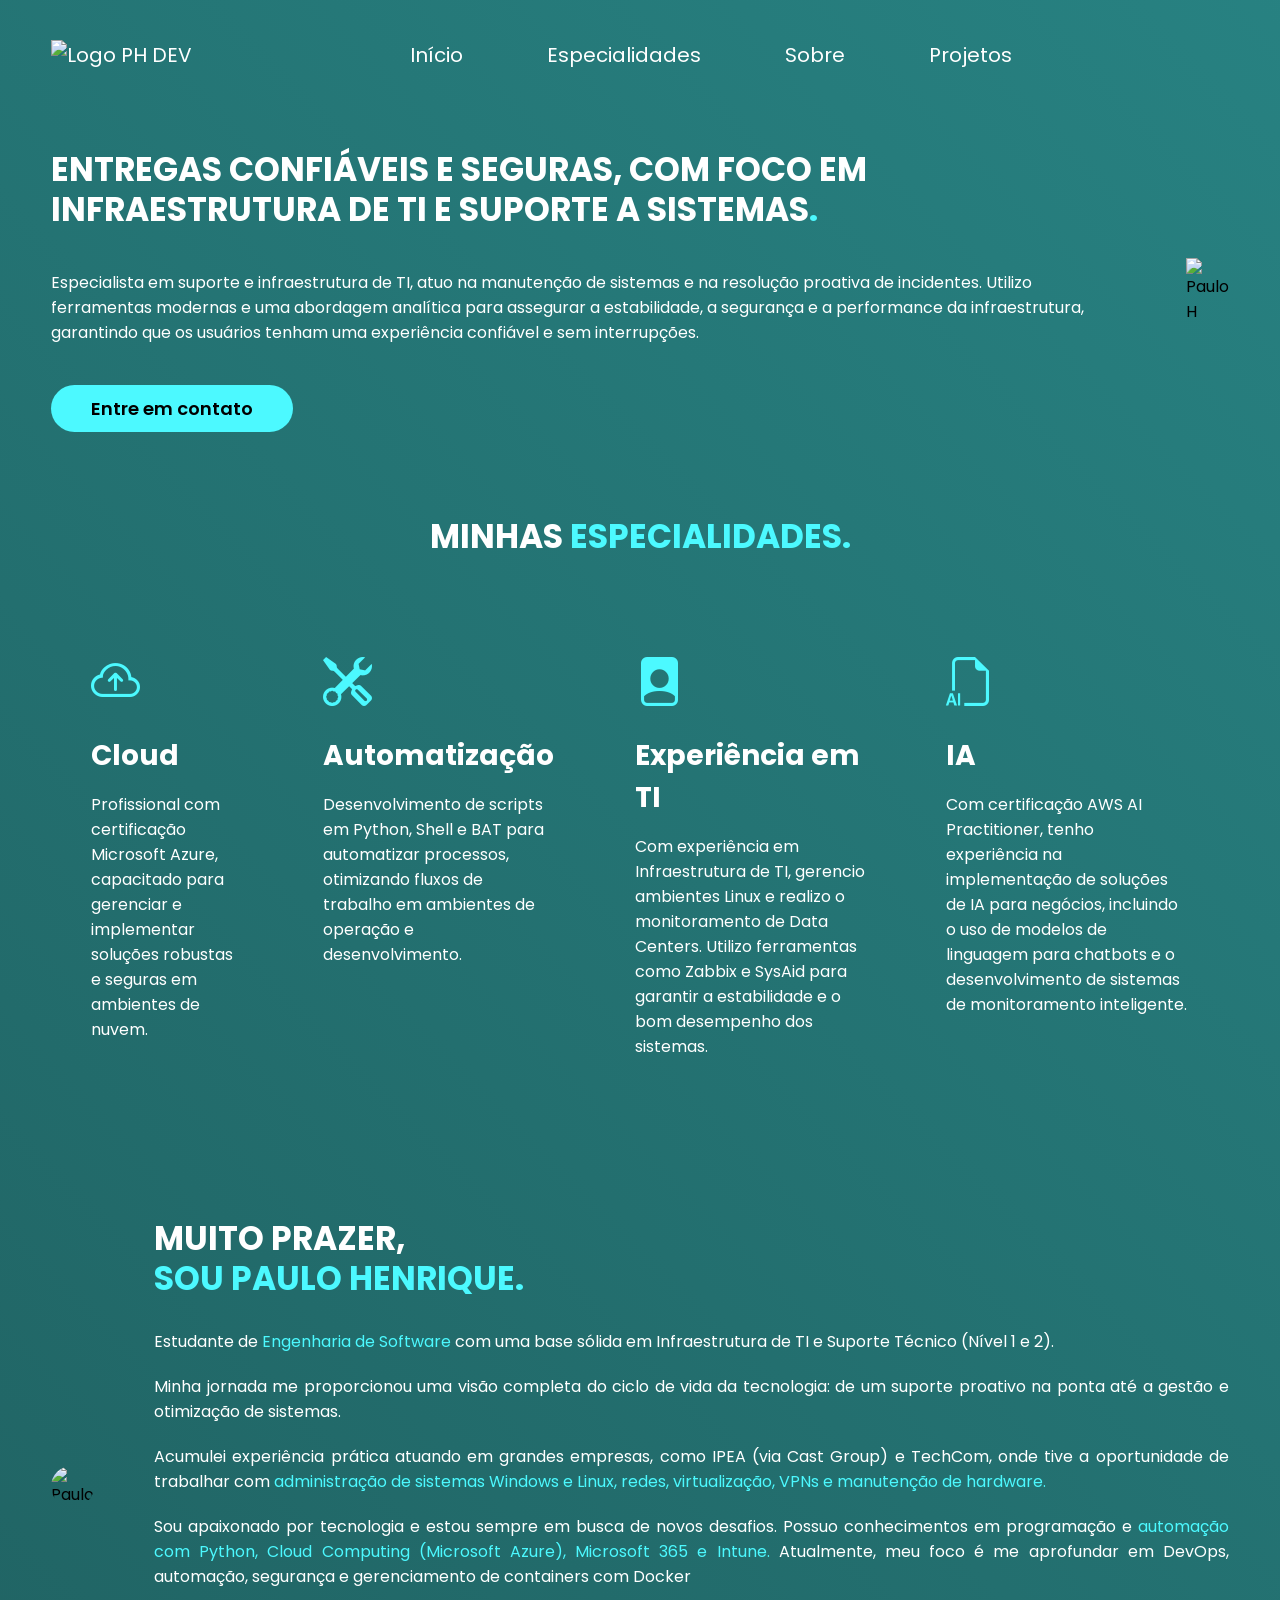
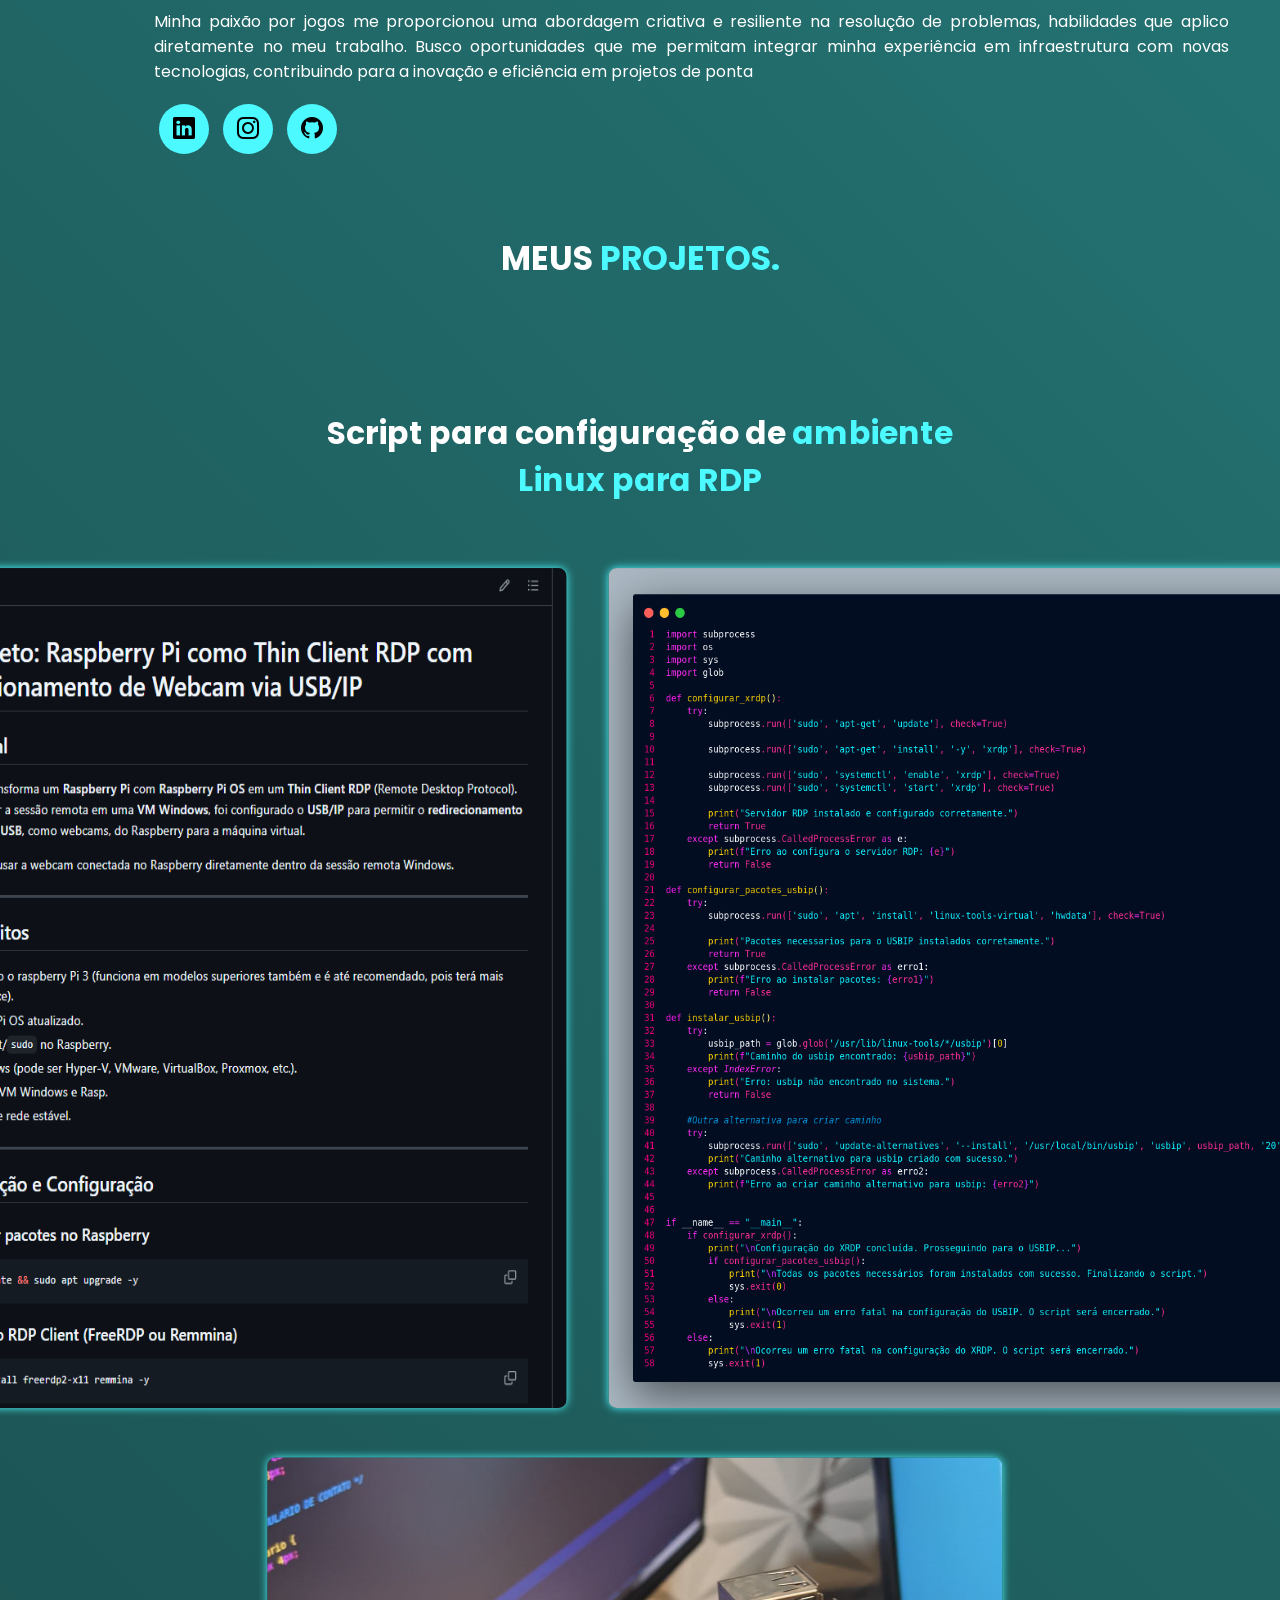
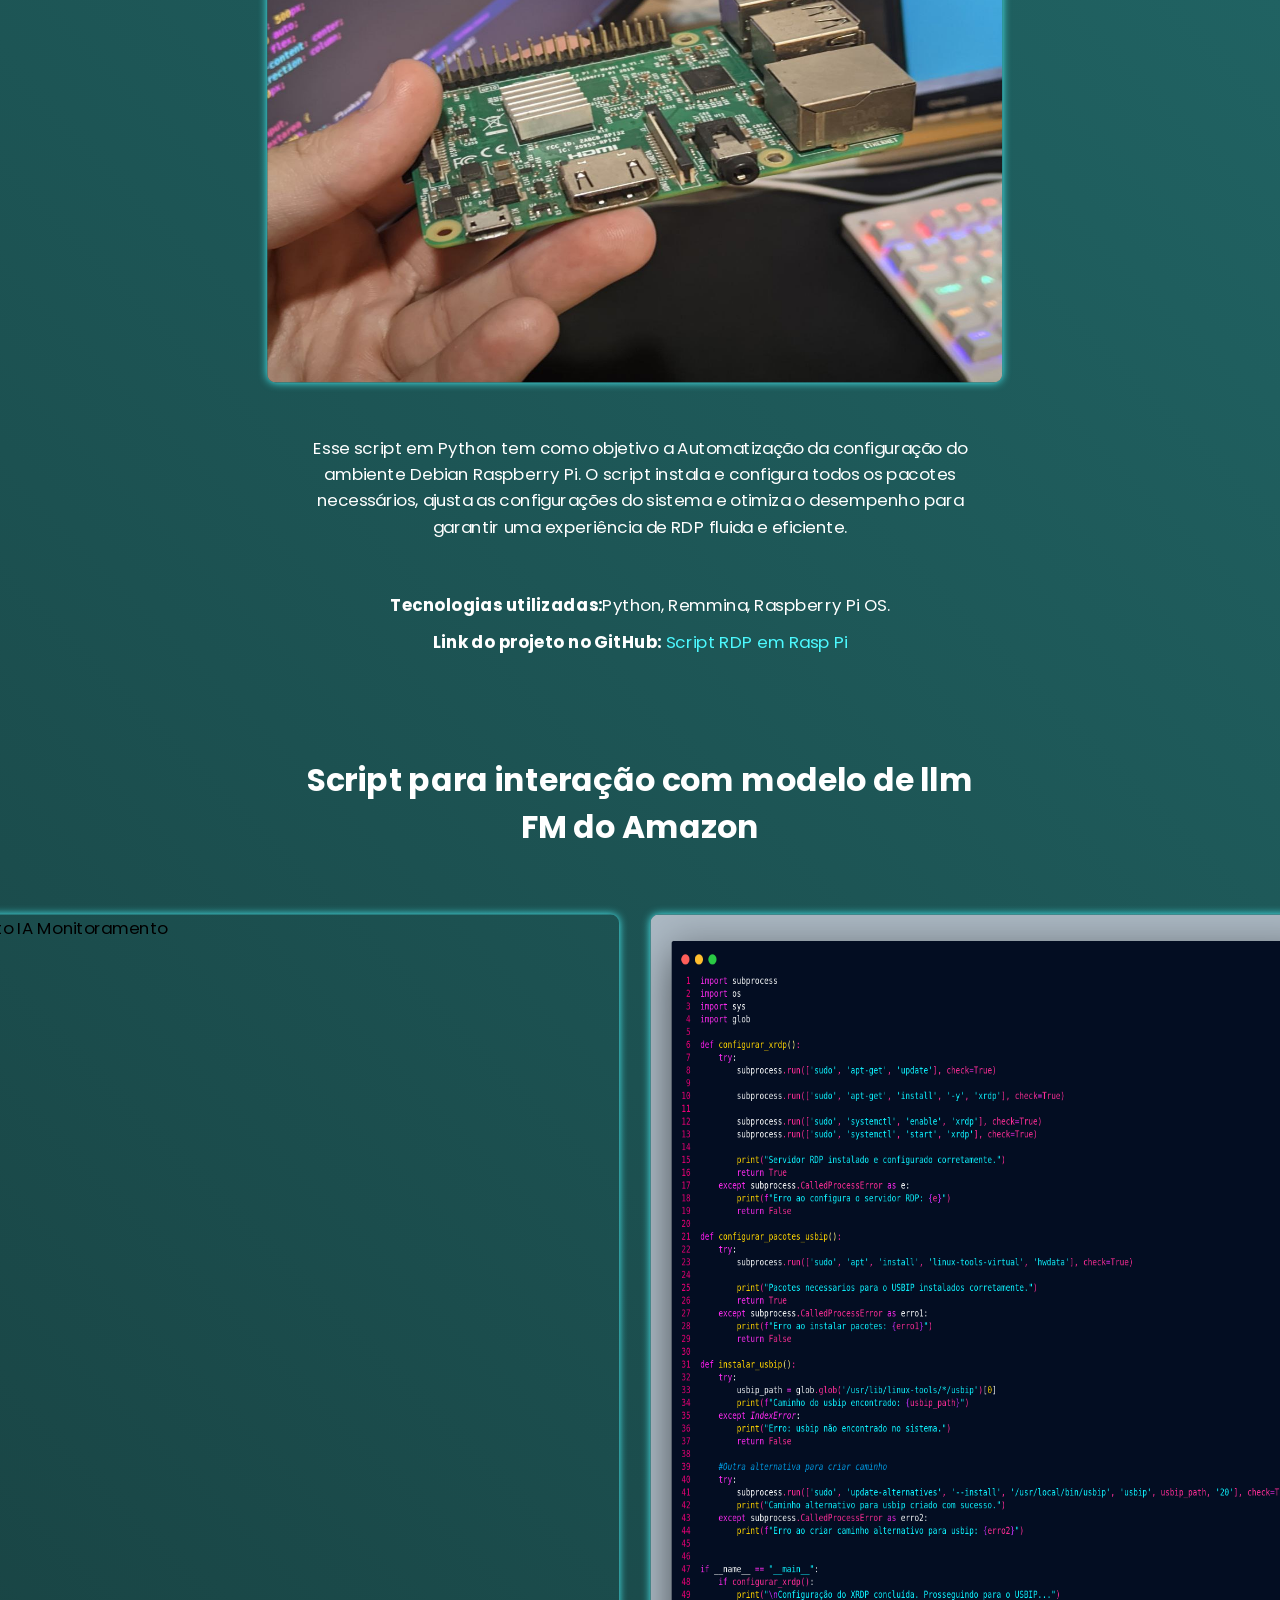
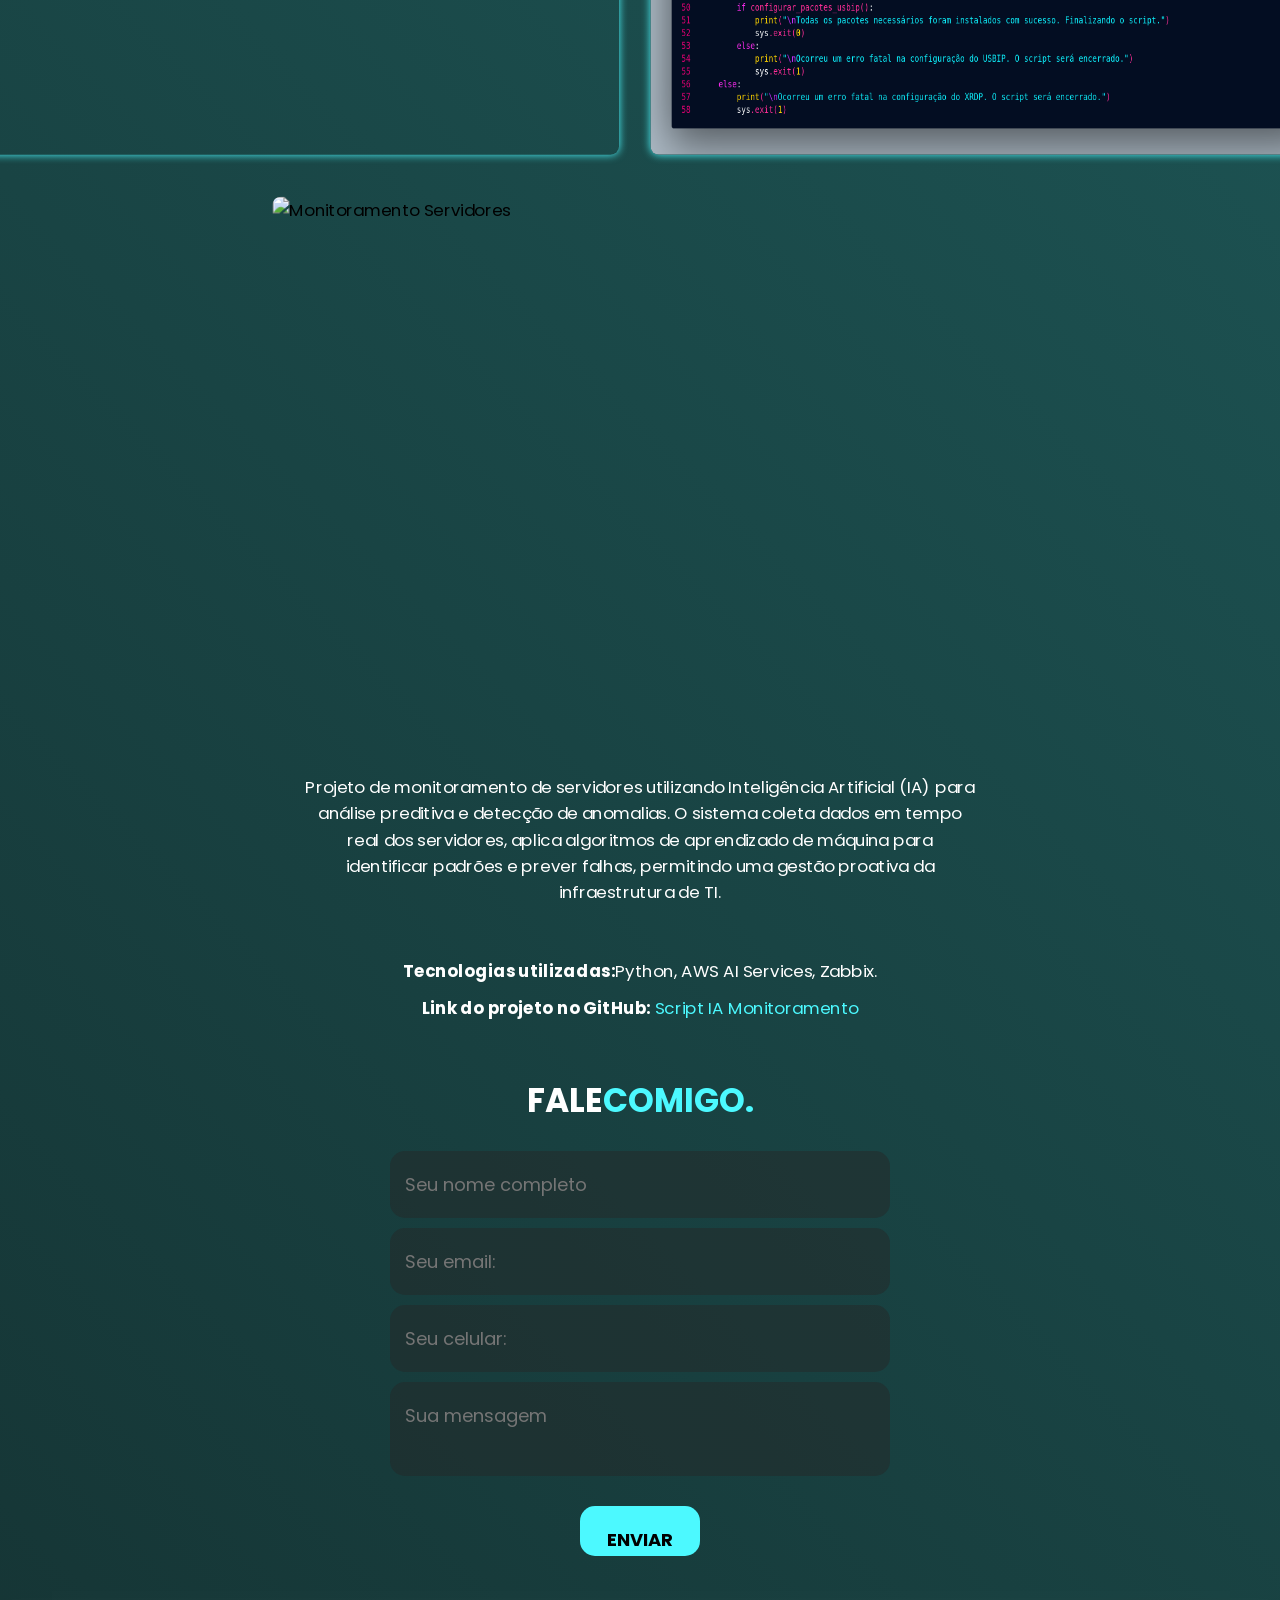
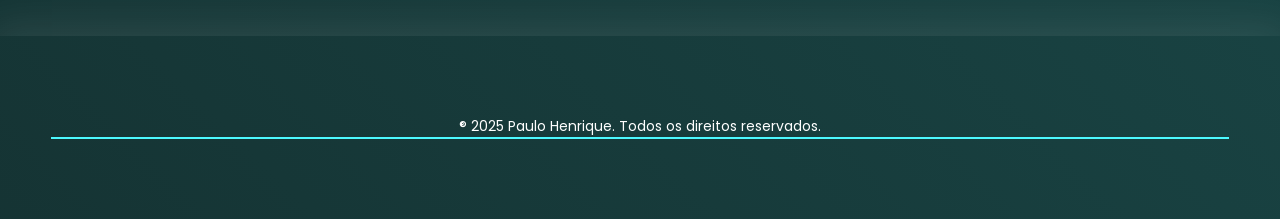
==== commit 8d601b40: "Novas features" ====
--- a/PaginaWeb/web.html
+++ b/PaginaWeb/web.html
@@ -12,6 +12,7 @@
     <link rel="preconnect" href="https://fonts.gstatic.com" crossorigin>
     <link href="https://fonts.googleapis.com/css2?family=Poppins:wght@100;200;300;400;500;600;700;800;900&display=swap" rel="stylesheet">
     <link rel="stylesheet" href="https://cdn.jsdelivr.net/npm/bootstrap-icons@1.11.3/font/bootstrap-icons.min.css">
+    <script src="script.js"></script>
     <title></title>
 </head>
 
@@ -137,15 +138,21 @@
                 <!-- div para os meus projetos -->
         <section id="projetos" class="portfolio">
             <div class="container">
-                <h2>MEUS <span>PROJETOS.</span></h2>
+                <h2 class="titulo3">MEUS <span>PROJETOS.</span></h2>
                 <div class="project-list">
-                    <h3 class="ScriptLinux">Script para configuração de ambiente Linux para RDP</h3>
+                    <h3 class="ScriptLinux">Script para configuração de <span>ambiente Linux para RDP</span></h3>
                         <div class="portfolio-img">
-                            <img class="img-port" src="/PaginaWeb/images/rdp.png" alt="Projeto RDP Raspberry Pi">
-                            <img class="img-port" src="/PaginaWeb/images/code.png" alt="Icone RDP">
+                            <div>
+                                <img class="img-port" src="/PaginaWeb/images/rdp.png" alt="Projeto RDP Raspberry Pi">
+                            </div>
+                            <div>
+                                <img class="img-port2" src="/PaginaWeb/images/code.png" alt="Icone RDP">
+                            </div>
                         </div>
                         <div class="img-rasp">
-                            <img src="/PaginaWeb/images/a2.jpg" alt="Raspberry Pi">
+                            <div>
+                                <img class="img-port" src="/PaginaWeb/images/a2.jpg" alt="Raspberry Pi">
+                            </div>
                         </div>
                         <div class="project-description">
                             <p>Esse script em Python tem como objetivo a Automatização da configuração do ambiente Debian Raspberry Pi. O script instala e configura todos os pacotes necessários, ajusta as configurações do sistema e otimiza o desempenho para garantir uma experiência de RDP fluida e eficiente.</p>
@@ -198,7 +205,7 @@
             <div class="line-footer">
             </div>
             <section class="creditos">
-                <p>Desenvolvido por Paulo Henrique. Todos os direitos reservados.</p>
+                <p>® 2025 Paulo Henrique. Todos os direitos reservados.</p>
                 <div class="line-footer borda">
                     <p>
                         <i></i>
--- a/PaginaWeb/styleweb.css
+++ b/PaginaWeb/styleweb.css
@@ -324,6 +324,7 @@
   border-radius: 8px;
   position: relative;
   margin: 0px 20px 0px 10px;
+  box-shadow: 0 0 8px rgb(76, 249, 255)
 }
 
 .img-port:hover {
@@ -332,6 +333,15 @@
 
 .overlay:hover {
   opacity: 1;
+}
+
+.img-port2 {
+  width: 750px;
+  height: 800px;
+  border-radius: 8px;
+  position: relative;
+  margin: 0px 10px 0px 20px;
+  box-shadow: 0 0 8px rgb(76, 249, 255)
 }
 
 .portfolio h2 {
@@ -373,12 +383,11 @@
   flex-direction: column;
   gap: 40px;
   align-items: center;
-  box-shadow: 0 0 8px rgba(255, 255, 255, 0.452);
   padding: 20px;
   border-radius: 8px;
   margin-left: 300px;
   margin-right: 300px;
-  margin-top: 40px;
+  margin-top: 130px;
   transition: 0.2s;
   transform: scale(1.05);
 }
@@ -393,6 +402,17 @@
   max-width: 800px;
   text-align: center;
   margin-top: 10px;
+}
+
+.project-list span {
+  color: rgb(76, 249, 255);
+}
+
+section.projetos .titulo3 {
+  text-align: center;
+  margin-bottom: 20px;
+  font-size: 28px;
+  color: white;
 }
 
 .img-rasp img {
@@ -588,8 +608,8 @@
   }
 }
 
-  .creditos p {
-    text-align: center;
-    color: white;
-    font-size: 14px;
-  }
+.creditos p {
+  text-align: center;
+  color: white;
+  font-size: 14px;
+}
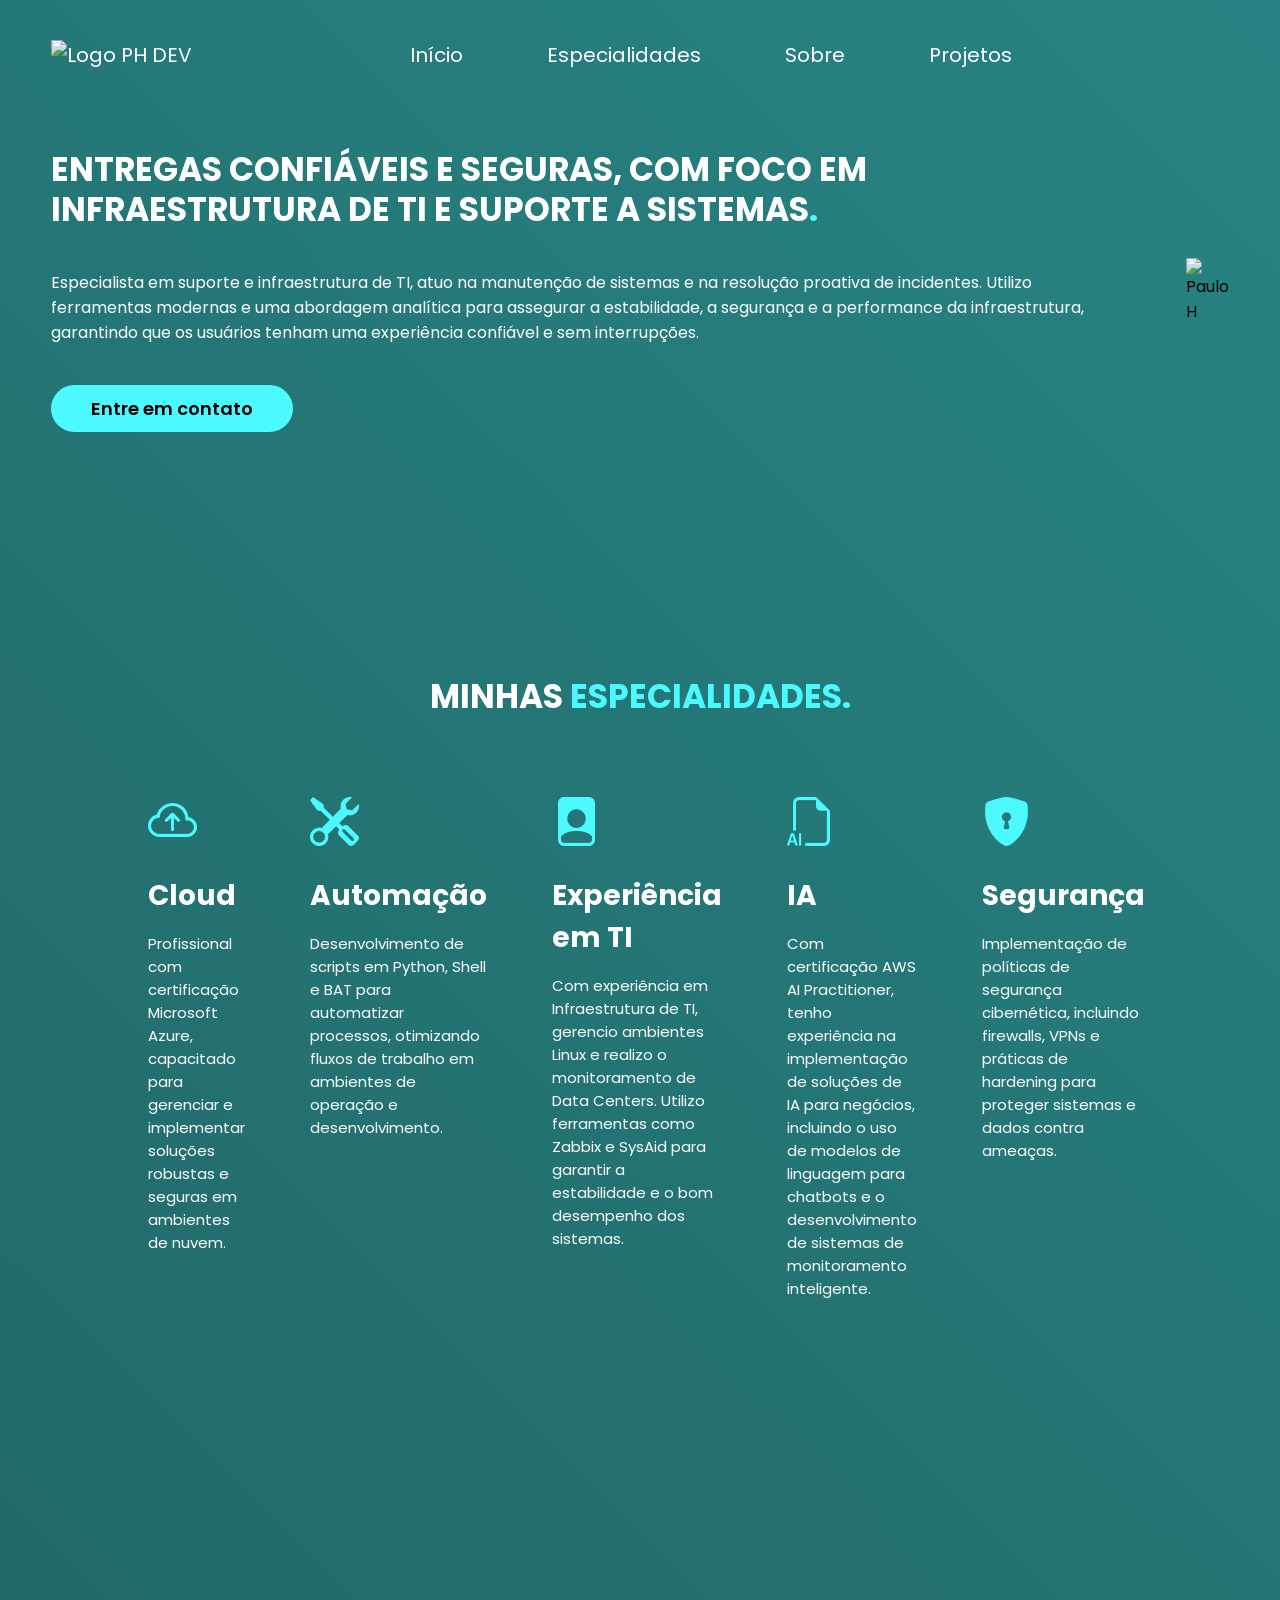
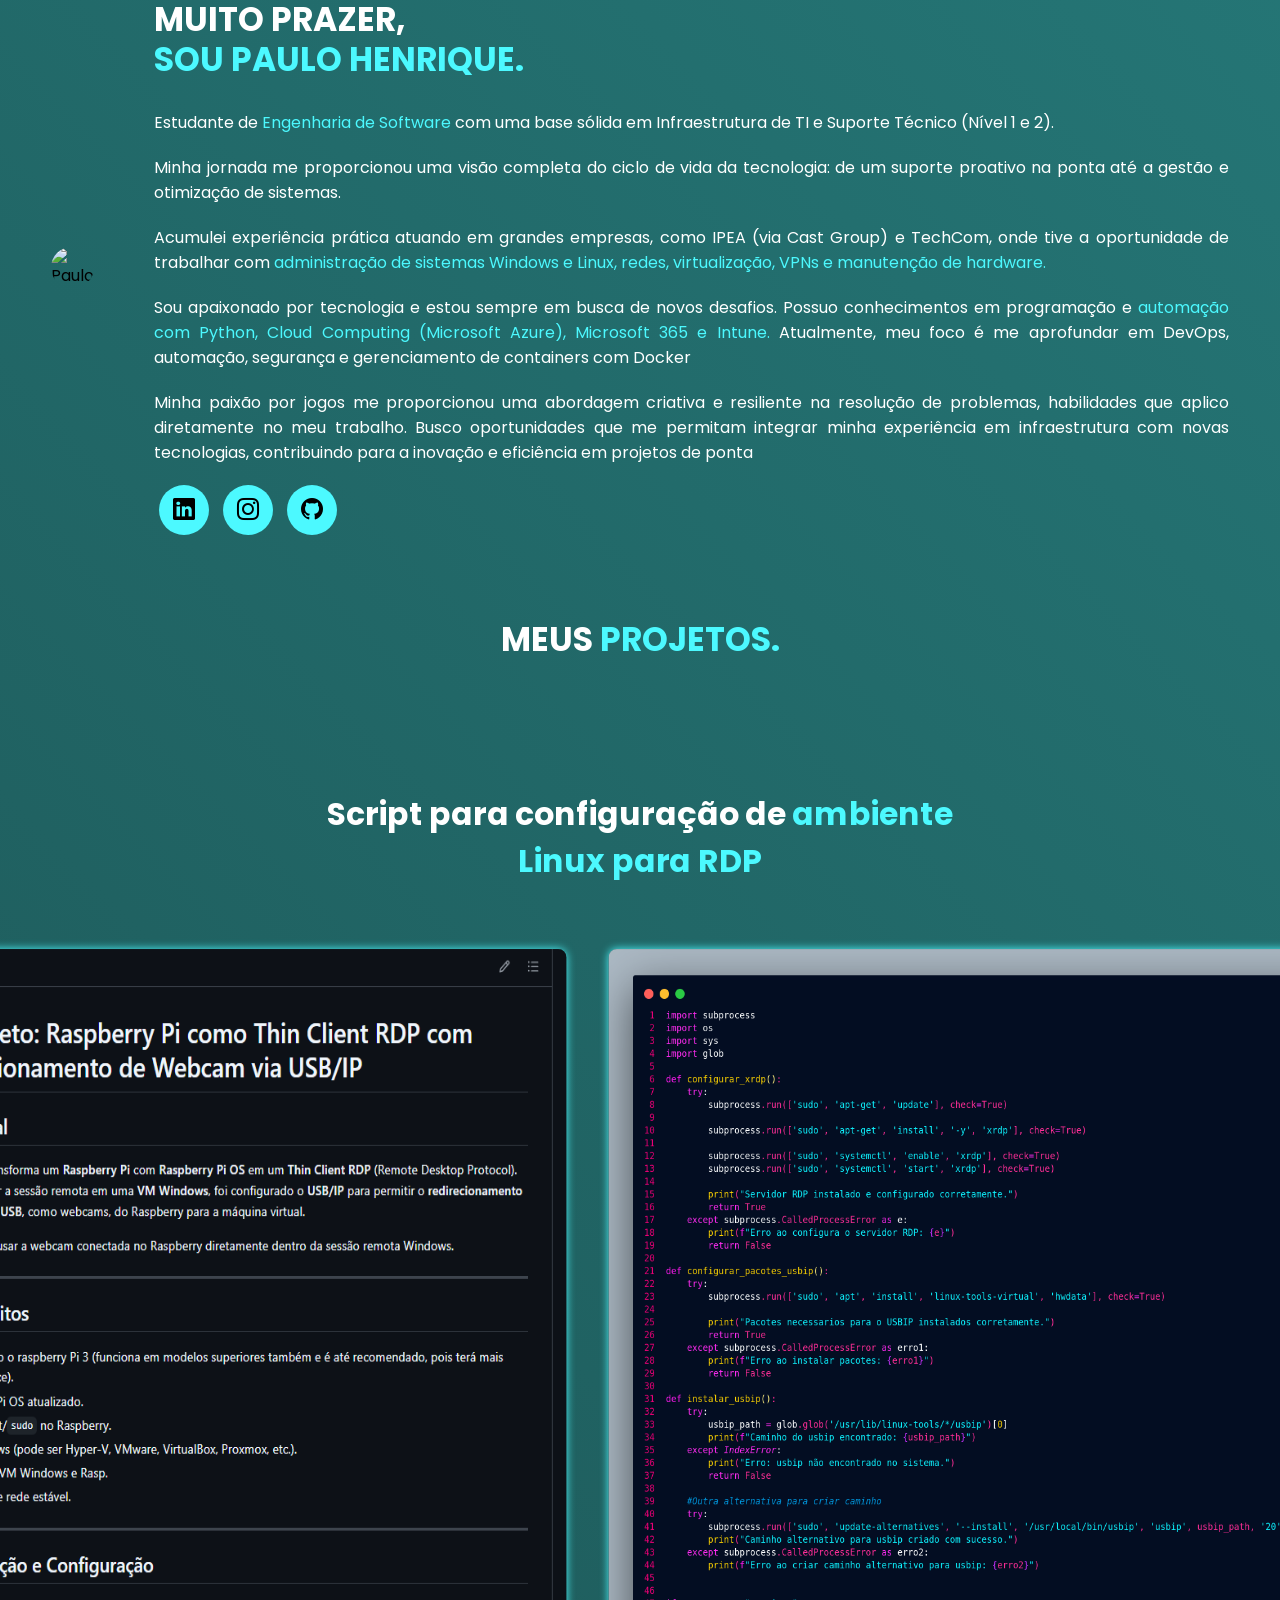
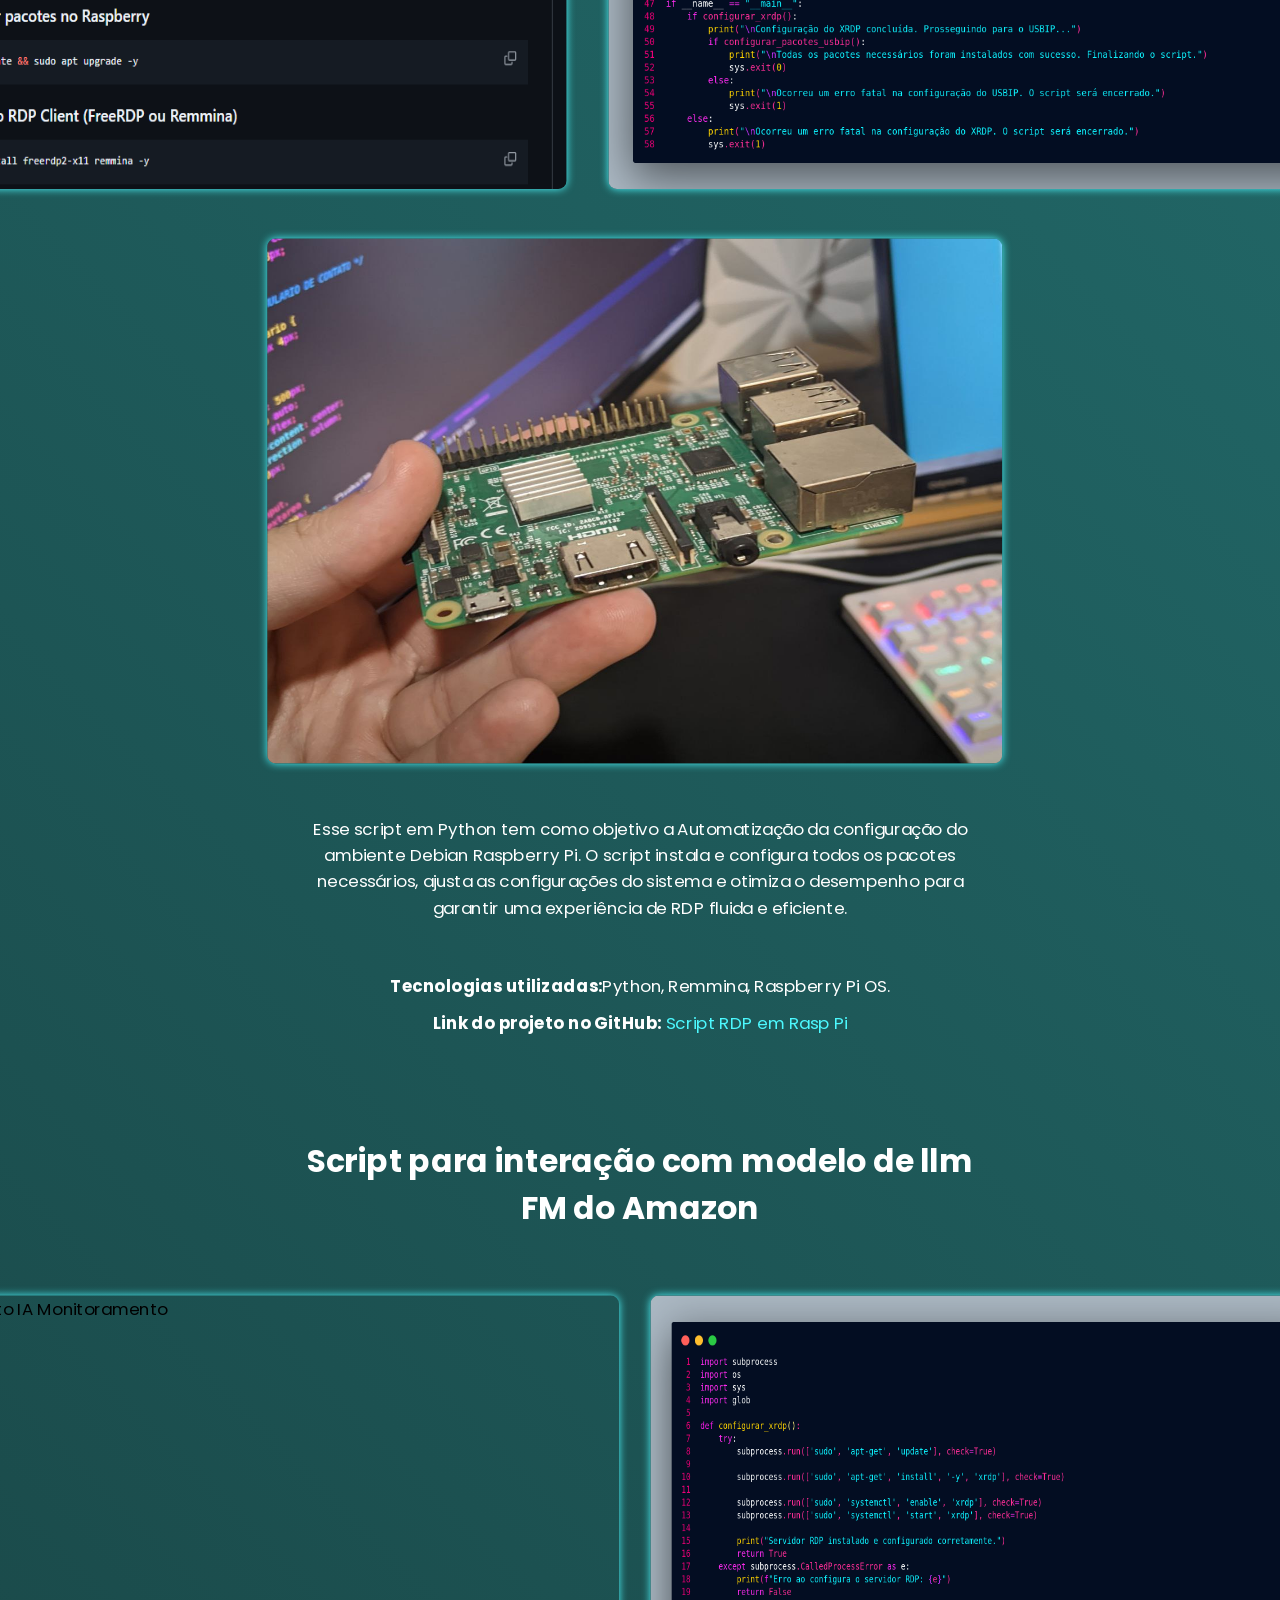
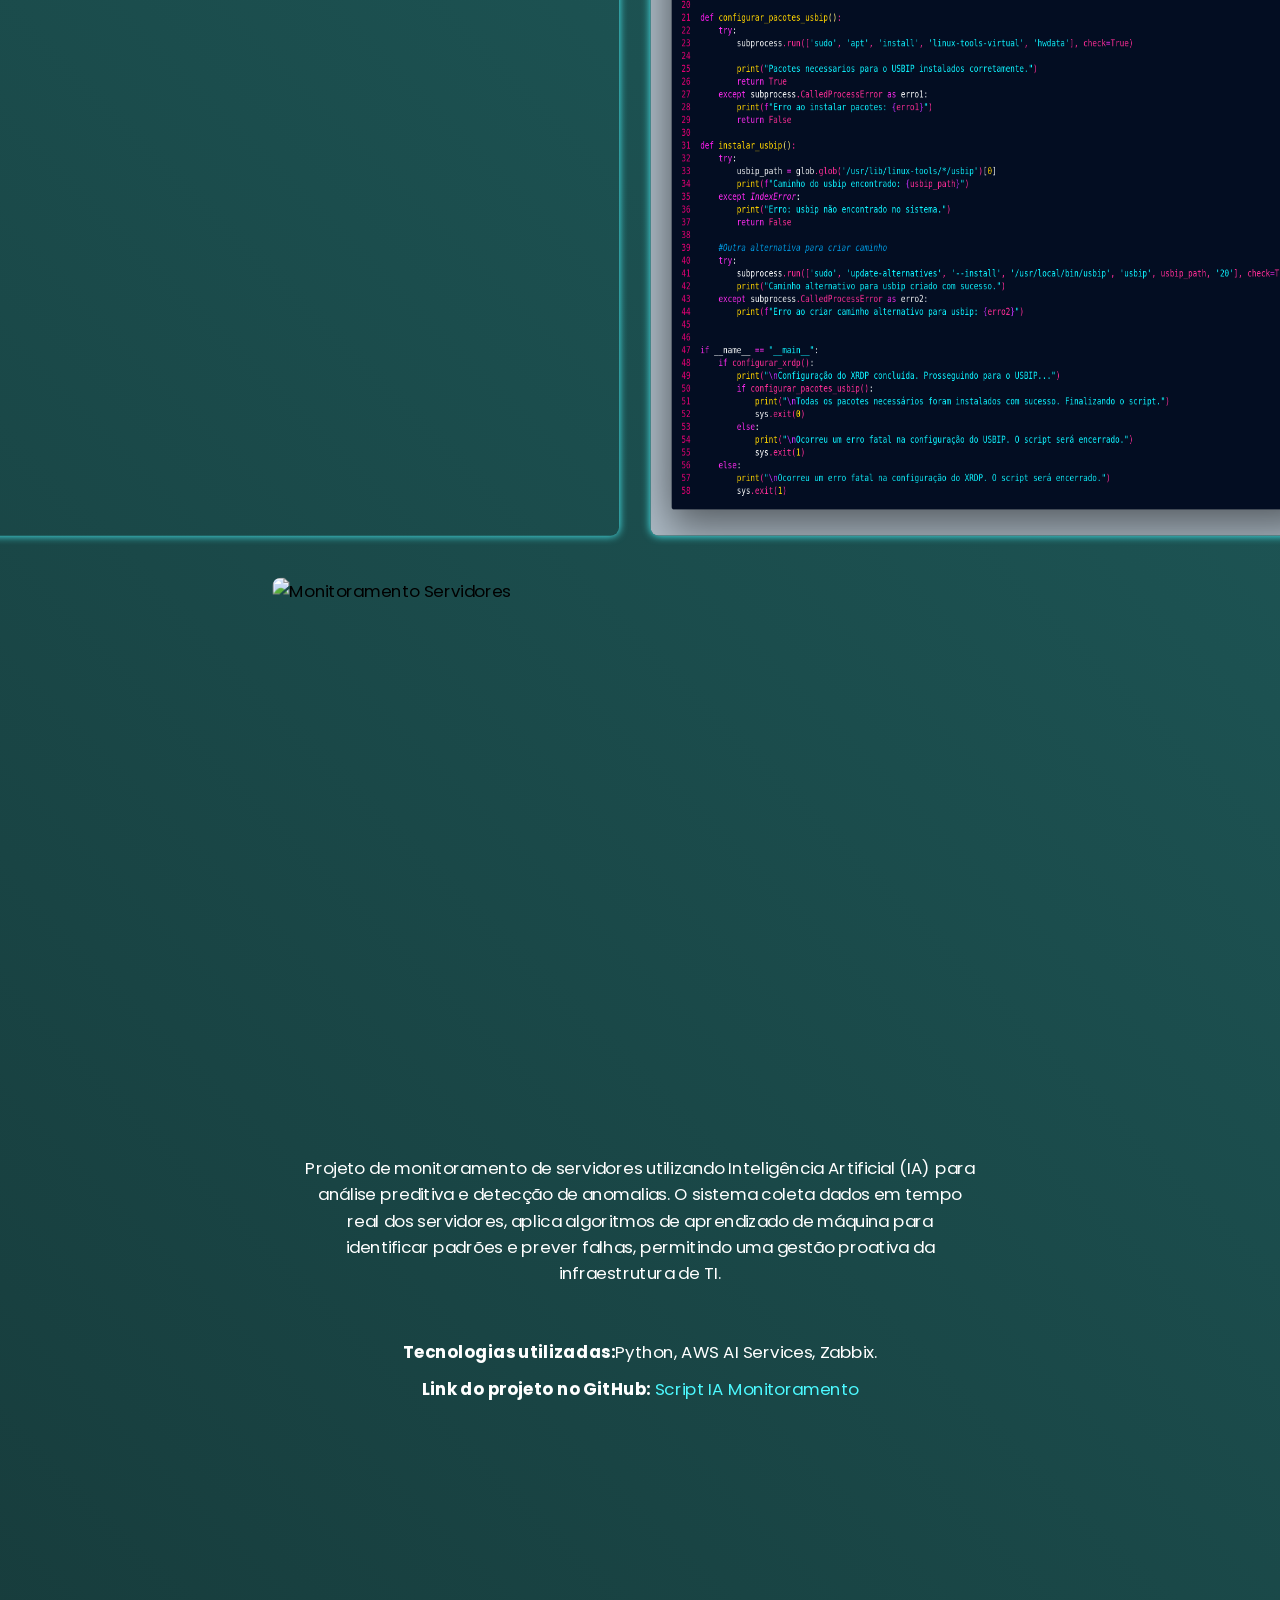
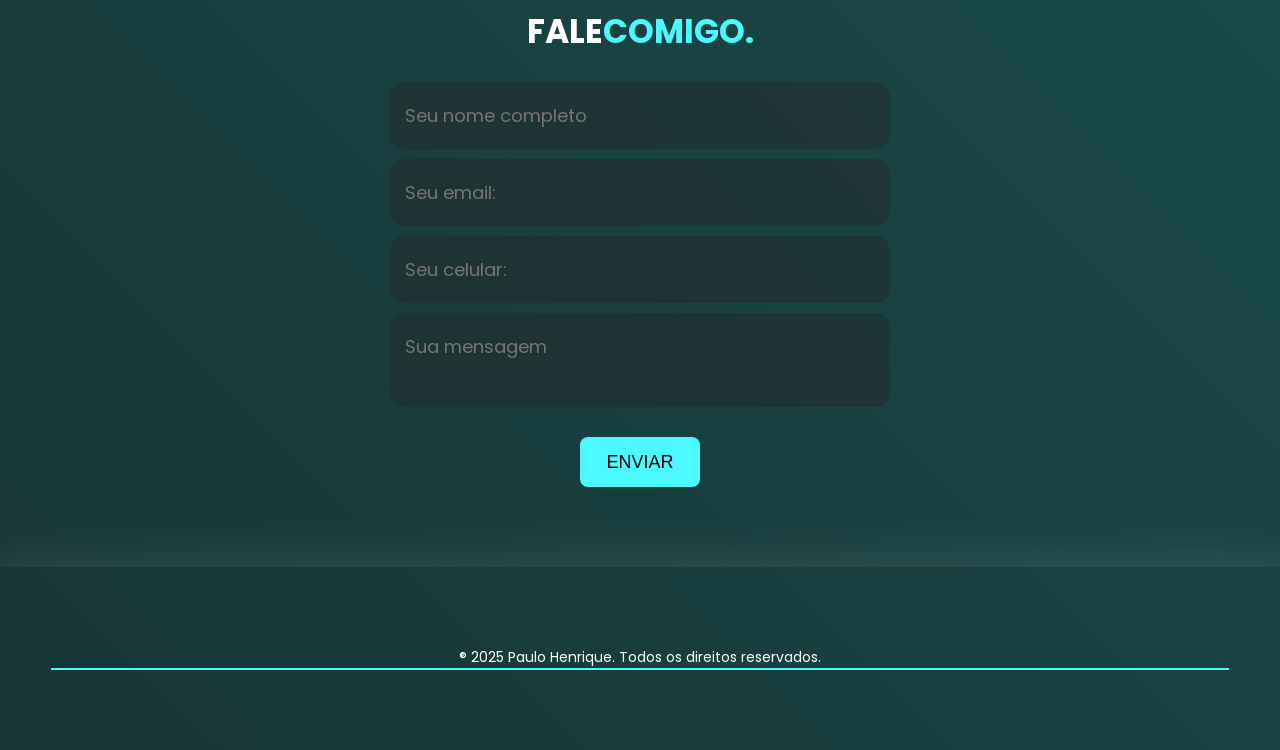
==== commit ce3dc01e: "Auteração no código" ====
--- a/PaginaWeb/web.html
+++ b/PaginaWeb/web.html
@@ -12,8 +12,8 @@
     <link rel="preconnect" href="https://fonts.gstatic.com" crossorigin>
     <link href="https://fonts.googleapis.com/css2?family=Poppins:wght@100;200;300;400;500;600;700;800;900&display=swap" rel="stylesheet">
     <link rel="stylesheet" href="https://cdn.jsdelivr.net/npm/bootstrap-icons@1.11.3/font/bootstrap-icons.min.css">
-    <script src="script.js"></script>
-    <title></title>
+    <script src="PaginaWeb/script.js" defer></script>
+    <title>Meu portfolio Web</title>
 </head>
 
 <!--Começa o corpo do site-->
@@ -21,9 +21,9 @@
     <header>
         <div class="interface">
             <div class="logo">
-                <a href="#">
-                    <img src="PaginaWeb/images/logo3.png" alt="Logo PH DEV" width="140" height="150">
-                </a>
+        <a href="index.html">
+            <img src="PaginaWeb/images/logo3.png" alt="Logo PH DEV" width="140" height="150">
+        </a>
             </div>
             <nav class="menu-desktop">
                 <ul>
@@ -93,7 +93,7 @@
                     </div>
                     <div class="especialidades-box">
                         <i class="bi bi-tools"></i>
-                        <h3>Automatização</h3>
+                        <h3>Automação</h3>
                         <p>Desenvolvimento de scripts em Python, Shell e BAT para automatizar processos, otimizando fluxos de trabalho em ambientes de operação e desenvolvimento.</p>
                     </div>
                     <div class="especialidades-box">
@@ -105,6 +105,11 @@
                         <i class="bi bi-filetype-ai"></i>
                         <h3>IA</h3>
                         <p>Com certificação AWS AI Practitioner, tenho experiência na implementação de soluções de IA para negócios, incluindo o uso de modelos de linguagem para chatbots e o desenvolvimento de sistemas de monitoramento inteligente.</p>
+                    </div>
+                    <div class="especialidades-box">
+                        <i class="bi bi-shield-lock-fill"></i>
+                        <h3>Segurança</h3>
+                        <p>Implementação de políticas de segurança cibernética, incluindo firewalls, VPNs e práticas de hardening para proteger sistemas e dados contra ameaças.</p>
                 </div><!--flex-->
             </div><!--interface-->
         </section><!--especialidades-->
@@ -214,6 +219,5 @@
             </section>
         </div><!--interface-->
     </footer>
-    <script src="script.js"></script>
 </body>
 </html>
--- a/PaginaWeb/styleweb.css
+++ b/PaginaWeb/styleweb.css
@@ -226,16 +226,16 @@
 
 /*ESTILO DAS ESPECIALIDADES*/
 section.especialidades {
-  padding: 40px 4%;
+  padding: 200px 10%;
 }
 
 section.especialidades .flex {
-  gap: 1px;
+  gap: 25px;
 }
 
 .especialidades .especialidades-box {
   color: white;
-  padding: 40px;
+  padding: 20px;
   border-radius: 20px;
   margin-top: 45px;
   transition: 0.2s;
@@ -254,6 +254,11 @@
 .especialidades .especialidades-box h3 {
   font-size: 28px;
   margin: 15px 0;
+}
+
+.especialidades .especialidades-box p {
+  font-size: 15px;
+  line-height: 23px;
 }
 
 /*ESTILO SOBRE*/
@@ -324,7 +329,7 @@
   border-radius: 8px;
   position: relative;
   margin: 0px 20px 0px 10px;
-  box-shadow: 0 0 8px rgb(76, 249, 255)
+  box-shadow: 0 0 8px rgb(76, 249, 255);
 }
 
 .img-port:hover {
@@ -341,7 +346,7 @@
   border-radius: 8px;
   position: relative;
   margin: 0px 10px 0px 20px;
-  box-shadow: 0 0 8px rgb(76, 249, 255)
+  box-shadow: 0 0 8px rgb(76, 249, 255);
 }
 
 .portfolio h2 {
@@ -441,6 +446,7 @@
 
 section.formulario {
   padding: 80px 4px;
+  margin: 150px 0px 0px 0px;
 }
 
 form {
@@ -470,8 +476,10 @@
 }
 
 form .btn-enviar {
-  margin-top: 20px;
-  text-align: center;
+  display: flex;
+  align-items: center;
+  justify-content: center;
+  margin: 20px 0px 0px 0px;
 }
 
 form .btn-enviar input {
@@ -479,9 +487,22 @@
   height: 50px;
   background-color: rgb(76, 249, 255);
   color: black;
-  font-weight: 700;
+  font-weight: 500;
   cursor: pointer;
   transition: 2s;
+  align-items: center;
+  line-height: 50px;
+  border: none;
+  border-radius: 8px;
+  padding: 0;
+  box-sizing: border-box;
+  text-align: center;
+}
+
+.btn-enviar input:hover {
+  box-shadow: 0px 0px 8px rgb(255, 255, 255);
+  transform: scale(1.05);
+  transition: 0.2s;
 }
 
 form .titulo {
@@ -582,6 +603,11 @@
   }
 
   /*PORTFOLIO*/
+  .portfolio-img {
+    padding: 15px;
+    overflow: visible !important;
+  }
+
   section.portfolio {
     padding: 80px 8%;
   }
@@ -590,8 +616,25 @@
     margin: 10px 0px 0px 0px;
   }
 
-  .img-port {
-    display: inline-block;
+  .img-port,
+  .img-port2 {
+    display: block;
+    width: 100%;
+    height: auto;
+    transition: transform 0.2s ease-in-out;
+    position: relative;
+    z-index: 10;
+  }
+
+  .img-port:hover,
+  .img-port2:hover {
+    background-position: initial;
+    transform: scale(1.05);
+    box-shadow: 0 0 8px rgb(76, 249, 255);
+  }
+
+  .img-port2 {
+    margin: 20px 0 0 0;
   }
 
   /*RODAPÉ*/
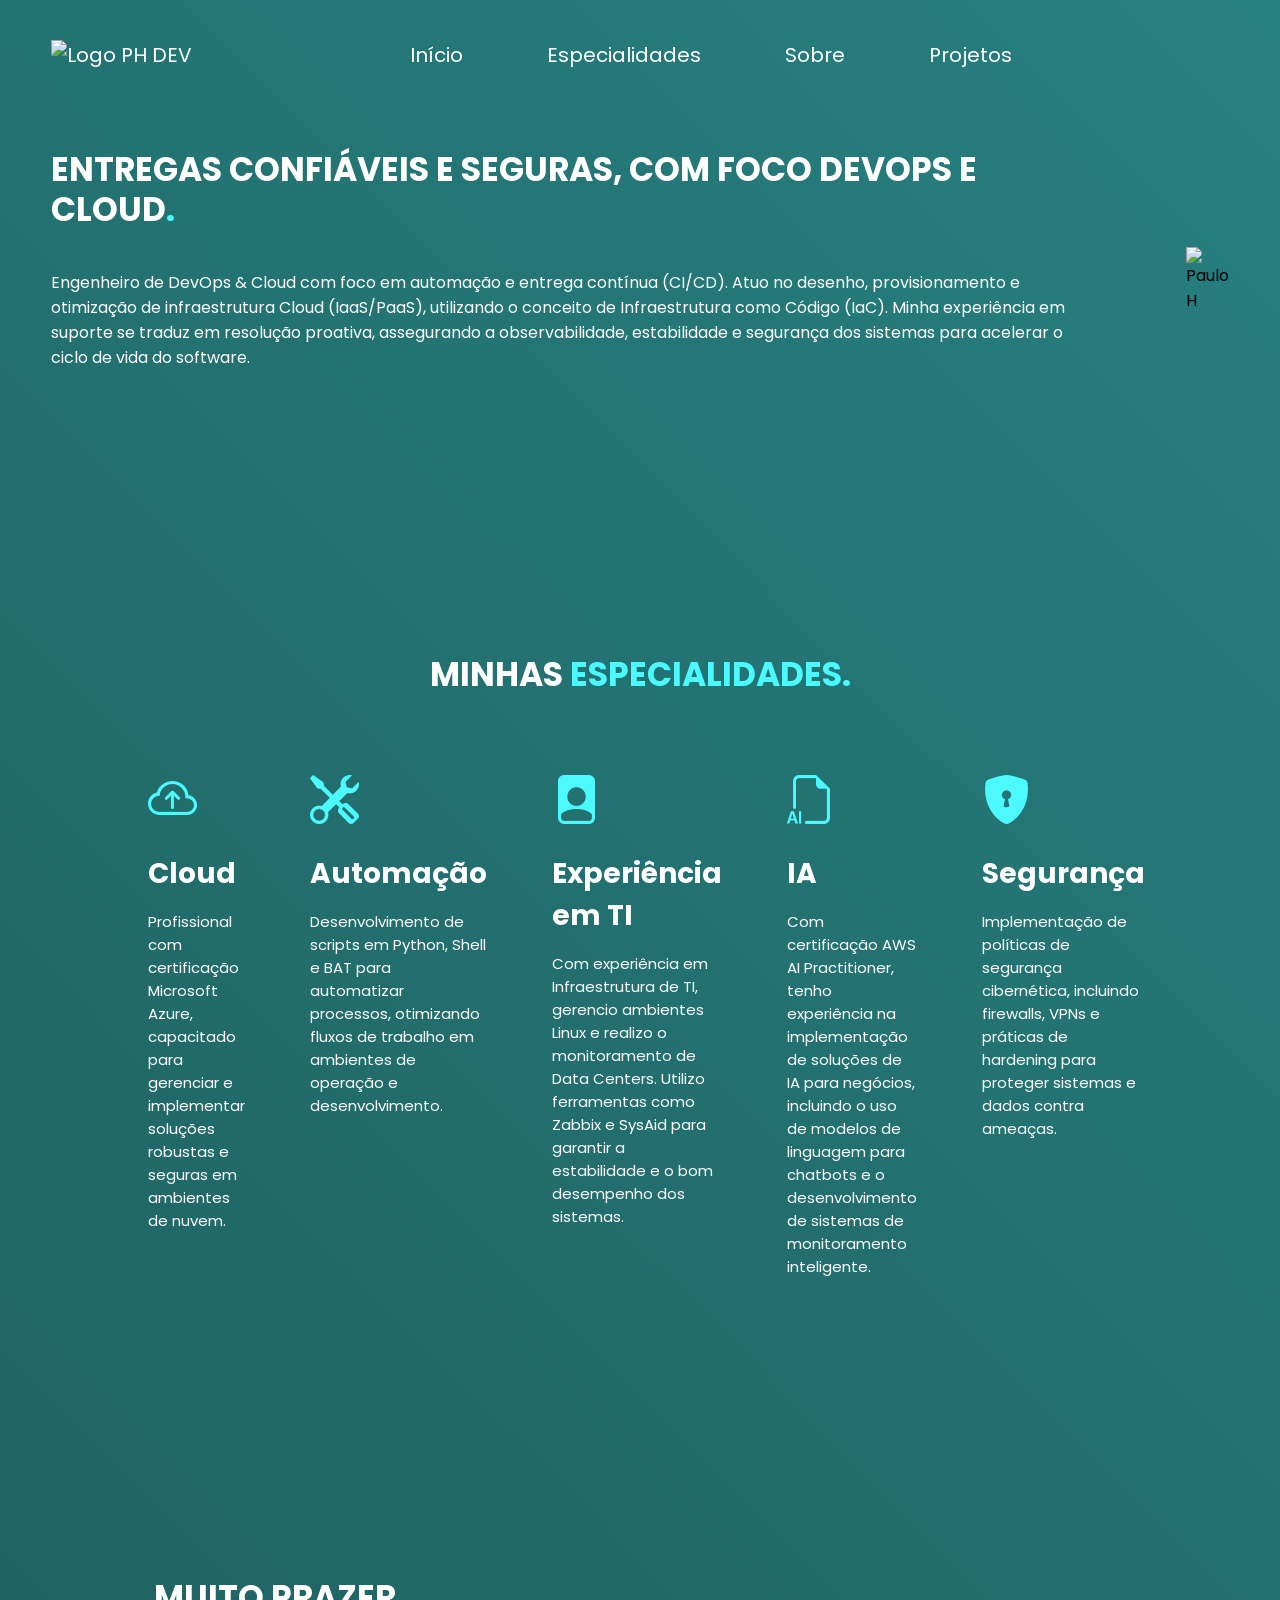
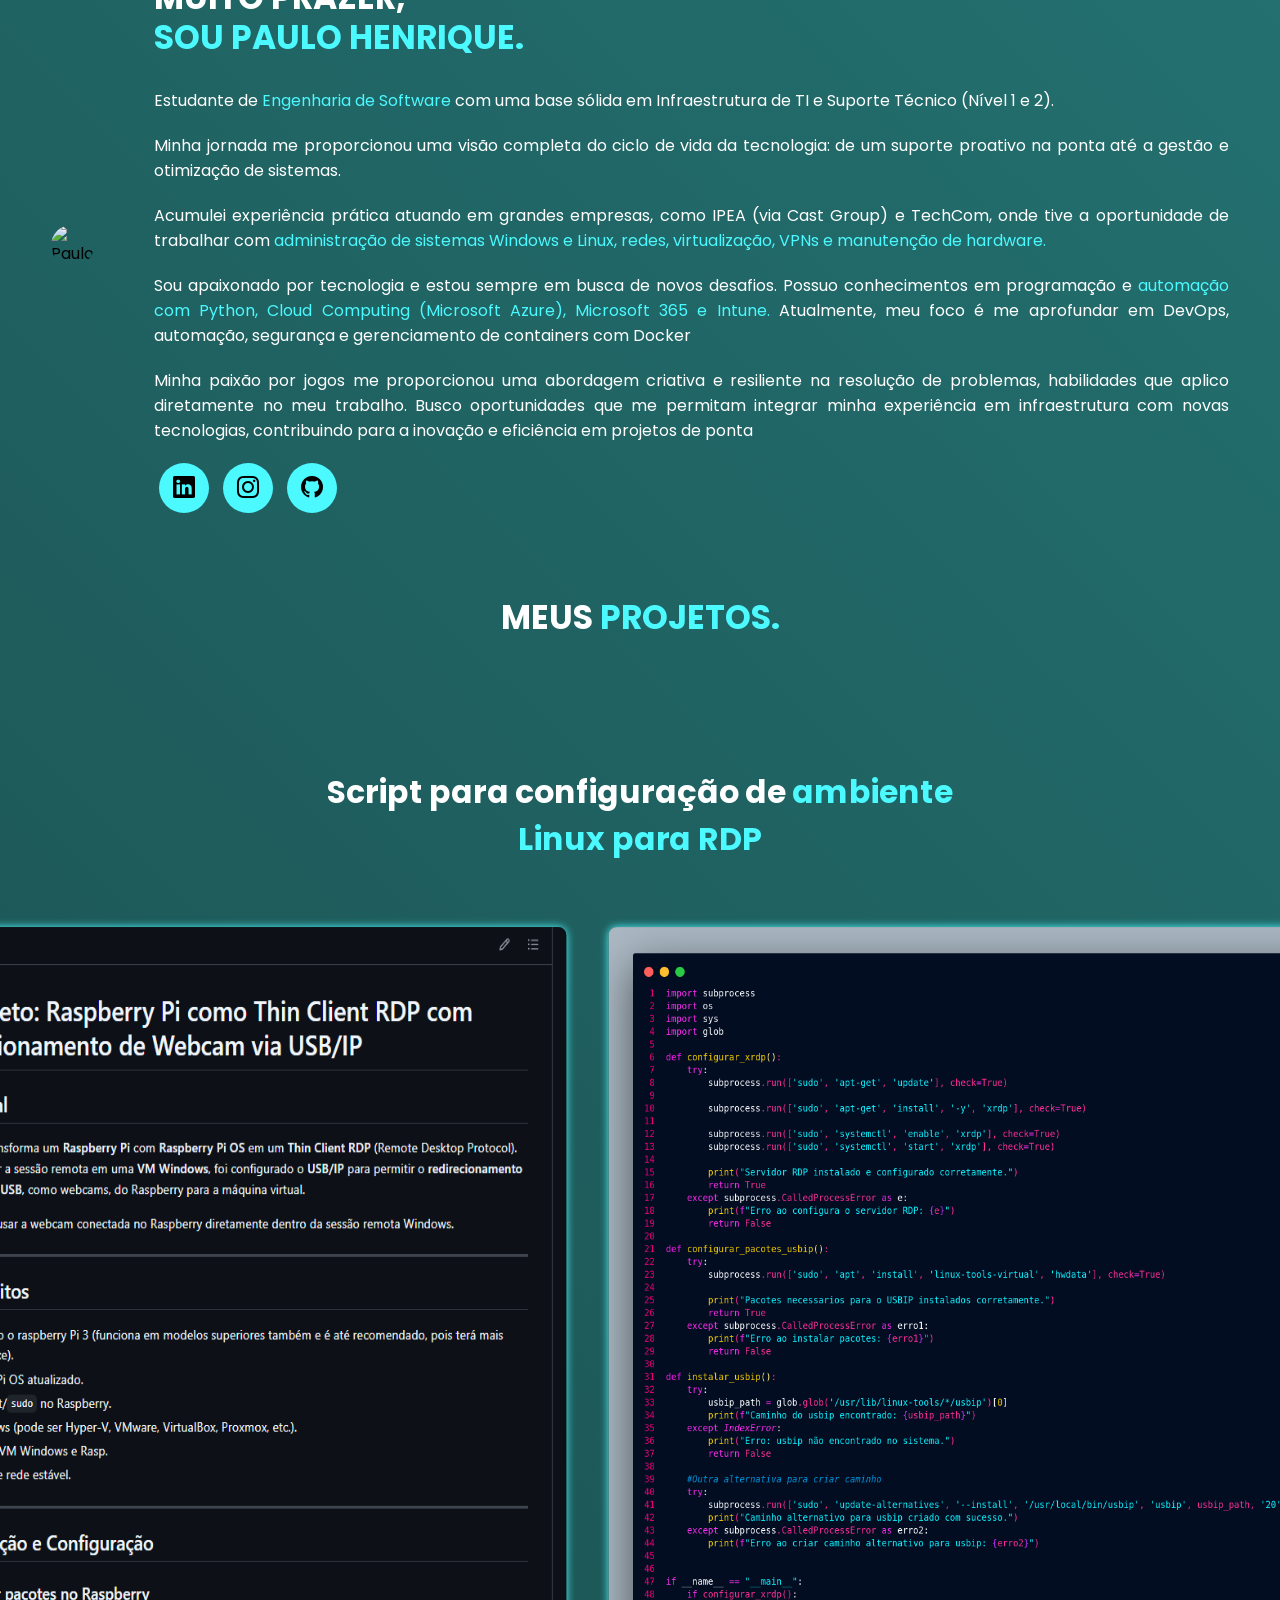
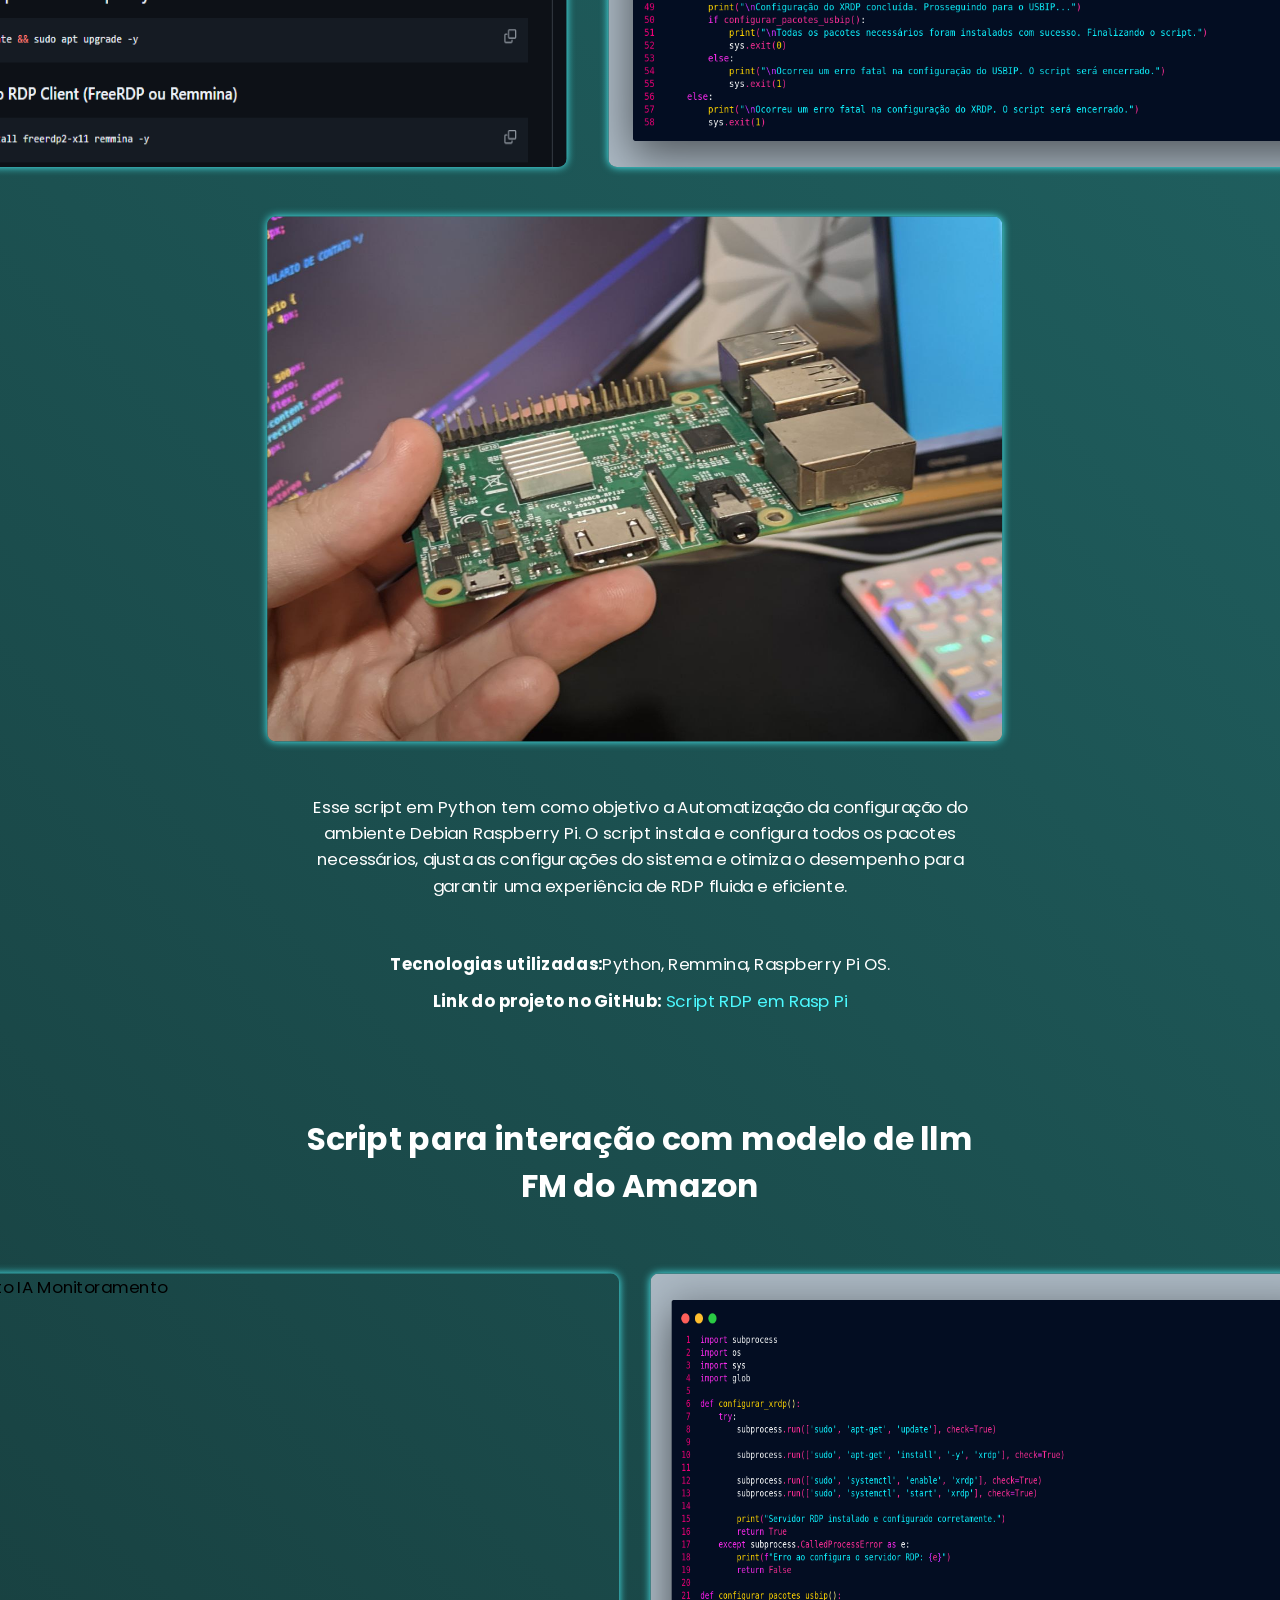
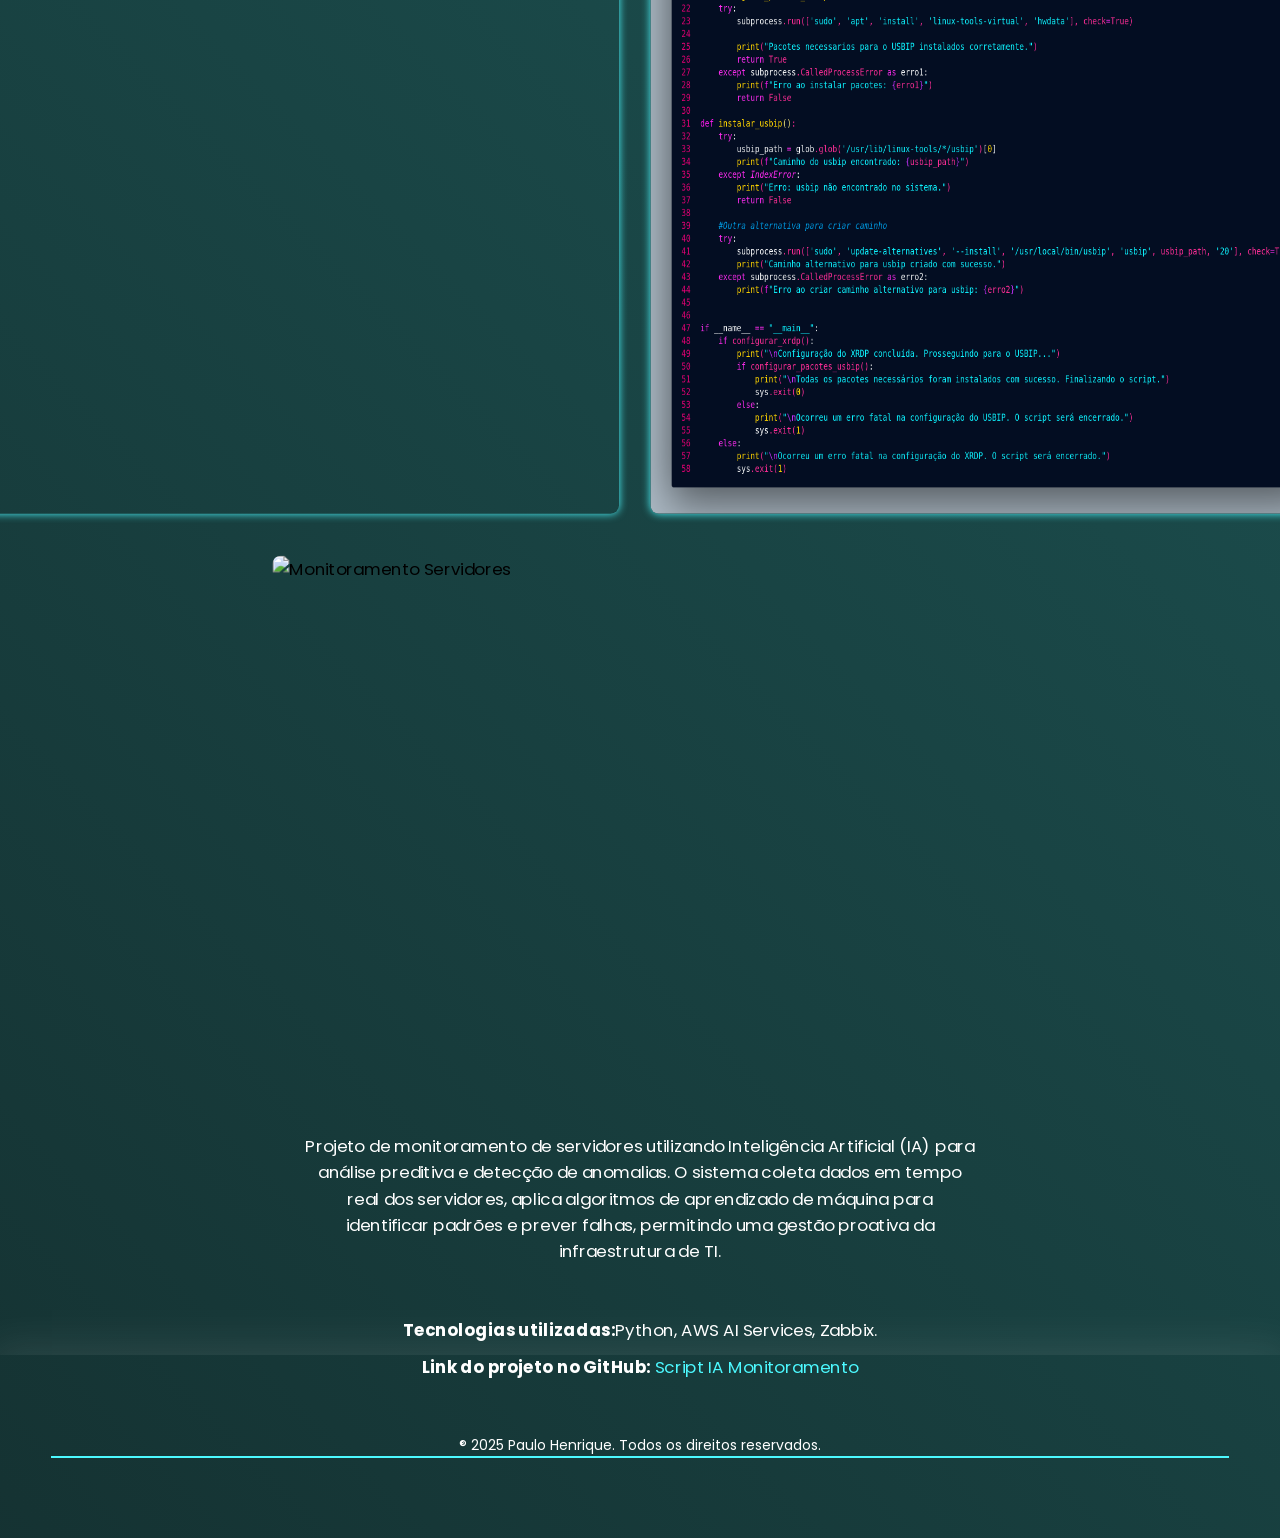
==== commit 3270d720: "Update" ====
--- a/PaginaWeb/web.html
+++ b/PaginaWeb/web.html
@@ -44,11 +44,11 @@
                 </div>
                 <nav>
                     <ul>
-                        <li><a href="#">Início</a></li>
-                        <li><a href="#">Especialidades</a></li>
-                        <li><a href="#">Sobre</a></li>
-                        <li><a href="#">Projetos</a></li>
-                        <li><a href="#">Contato</a></li>
+                        <li><a href="#inicio">Início</a></li>
+                        <li><a href="#especialidades">Especialidades</a></li>
+                        <li><a href="#sobre">Sobre</a></li>
+                        <li><a href="#projetos">Projetos</a></li>
+                        <li><a href="#contato">Contato</a></li>
                     </ul>
                 </nav>
             </div><!--meumobile-->
@@ -62,16 +62,8 @@
             <div class="interface">
                 <div class="flex">
                     <div class="txt-topo-site">
-                        <h1>ENTREGAS CONFIÁVEIS E SEGURAS, COM FOCO EM INFRAESTRUTURA DE TI E SUPORTE A SISTEMAS<span>.</span></h1>
-                        <p>Especialista em suporte e infraestrutura de TI, atuo na manutenção de sistemas e na resolução proativa de incidentes. Utilizo ferramentas modernas e uma abordagem analítica para assegurar a estabilidade, a segurança e a performance da infraestrutura, garantindo que os usuários tenham uma experiência confiável e sem interrupções.</p>
-                        <div class="ph-contato">
-                            <button onclick="toggleMenu()">Entre em contato</button>
-                            <div id="menu-contato" class="dropdown-content">
-                                <a href="mailto:paulo.henrg1@gmail.com" target="_blank">Email</a>
-                                <a href="https://wa.me/61998607824" target="_blank">Whatsapp</a>
-                                <a href="https://www.linkedin.com/in/euopaulo" target="_blank">linkedin</a>
-                            </div>
-                        </div><!--fim do phcontato-->
+                        <h1>ENTREGAS CONFIÁVEIS E SEGURAS, COM FOCO DEVOPS E CLOUD<span>.</span></h1>
+                        <p>Engenheiro de DevOps & Cloud com foco em automação e entrega contínua (CI/CD). Atuo no desenho, provisionamento e otimização de infraestrutura Cloud (IaaS/PaaS), utilizando o conceito de Infraestrutura como Código (IaC). Minha experiência em suporte se traduz em resolução proativa, assegurando a observabilidade, estabilidade e segurança dos sistemas para acelerar o ciclo de vida do software.</p>
                     </div><!--txt-->
                     <div class="img-topo-site">
                         <img src="/PaginaWeb/images/datacenter.png" alt="Paulo H" width="530" height="500"
@@ -190,20 +182,6 @@
                 </div>
             </div>
         </section>
-
-        <section id="formulario" class="formulario">
-            <div class="interface">
-                <h2 class="titulo">FALE<span>COMIGO.</span></h2>
-                &nbsp&nbsp
-                <form action="">
-                    <input type="text" name="" id="formul" placeholder="Seu nome completo" required>
-                    <input type="text" name="" id="" placeholder="Seu email:" required>
-                    <input type="text" name="" id="" placeholder="Seu celular:" required>
-                    <textarea name="" id="" placeholder="Sua mensagem" required></textarea>
-                    <div class="btn-enviar"><input type="submit" value="ENVIAR"></div>
-                </form>
-            </div><!--interface-->
-        </section><!--formulario-->
     </main>
     <footer>
         <div class="interface">
--- a/PaginaWeb/styleweb.css
+++ b/PaginaWeb/styleweb.css
@@ -1,5 +1,5 @@
 /* ESTILO GERAL */
-/*@keyframes fundoAnimado {
+@keyframes fundoAnimado {
   0% {
     background-position: 0% 50%;
   }
@@ -9,7 +9,7 @@
   100% {
     background-position: 0% 50%;
   }
-}*/
+}
 * {
   margin: 0;
   padding: 0;
@@ -17,6 +17,7 @@
   font-family: "Poppins", sans-serif;
 }
 
+
 body {
   animation: fundoAnimado 8s infinite;
   background: linear-gradient(45deg, #227272, #0c0c0c, #30a7a7);
@@ -36,7 +37,7 @@
 h2.titulo {
   color: white;
   font-size: 33px;
-  text-align: center;
+  text-align: center;;
 }
 
 button:hover {
